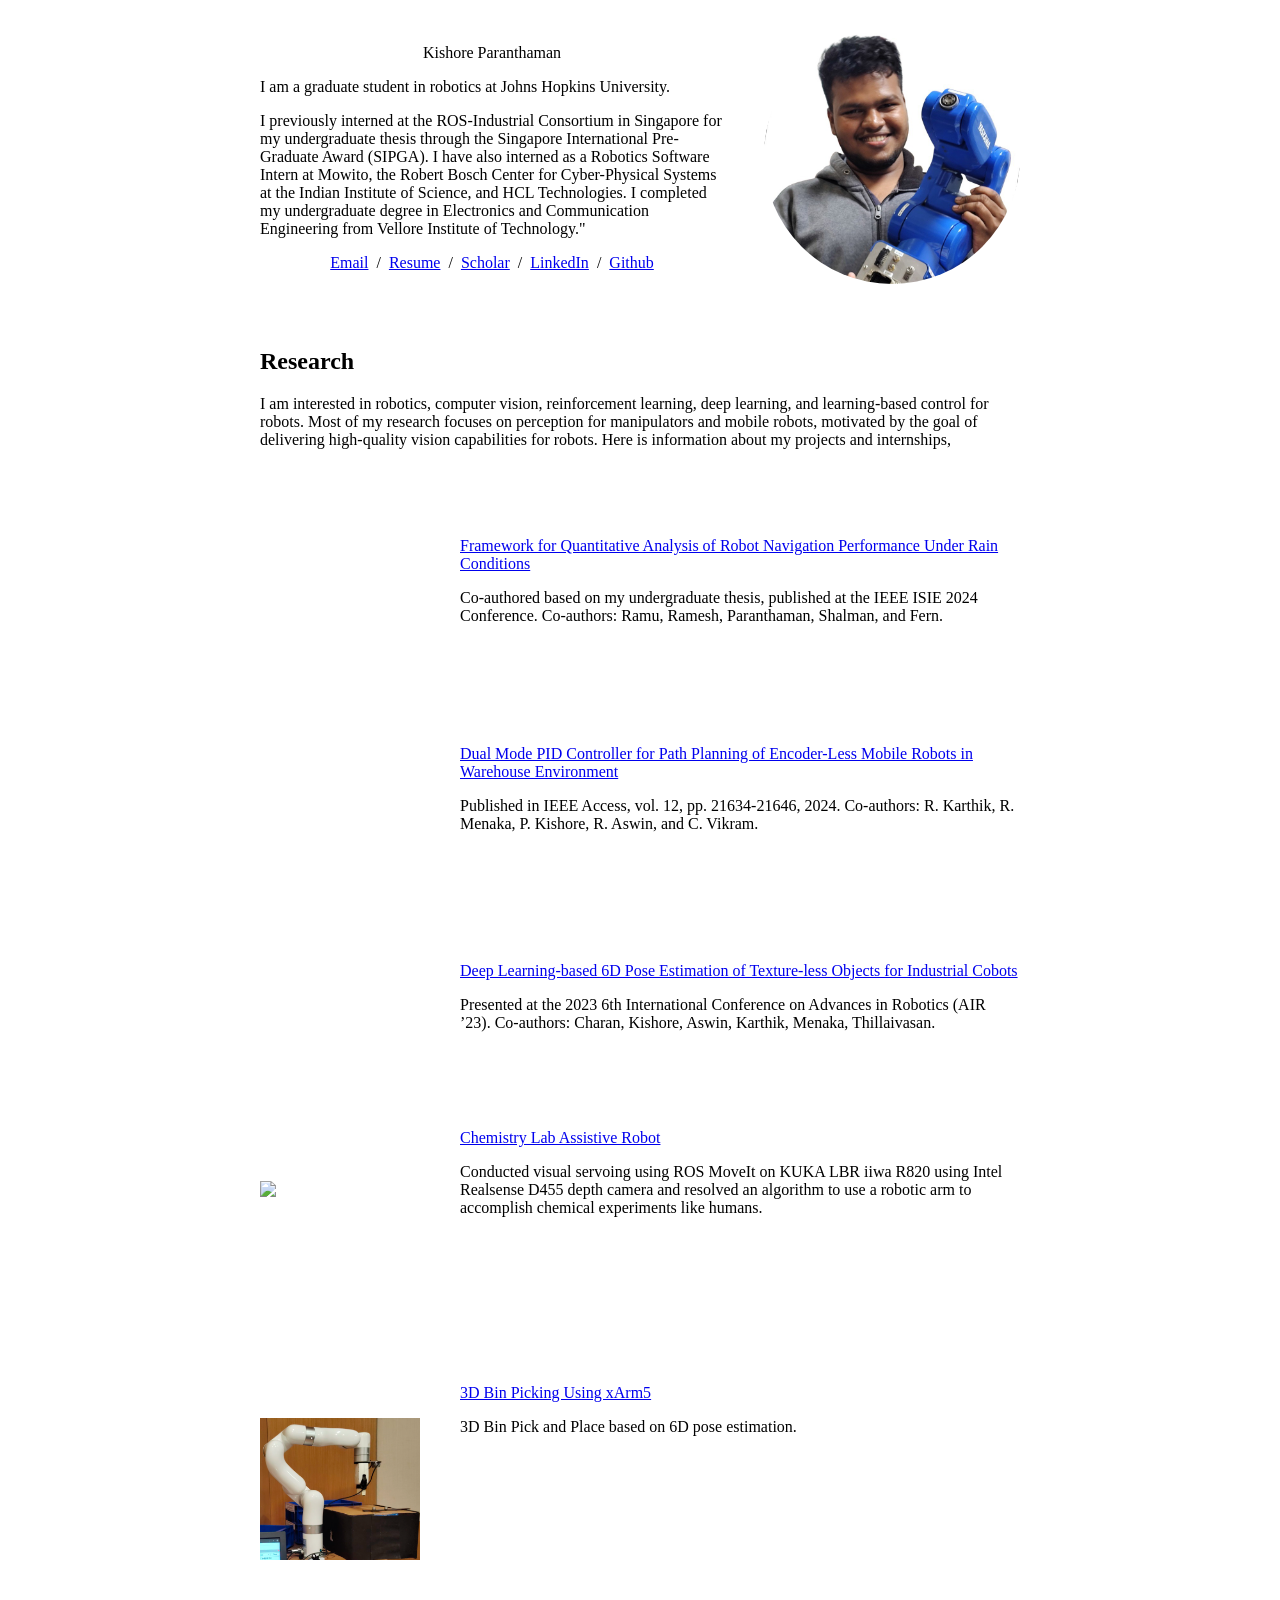
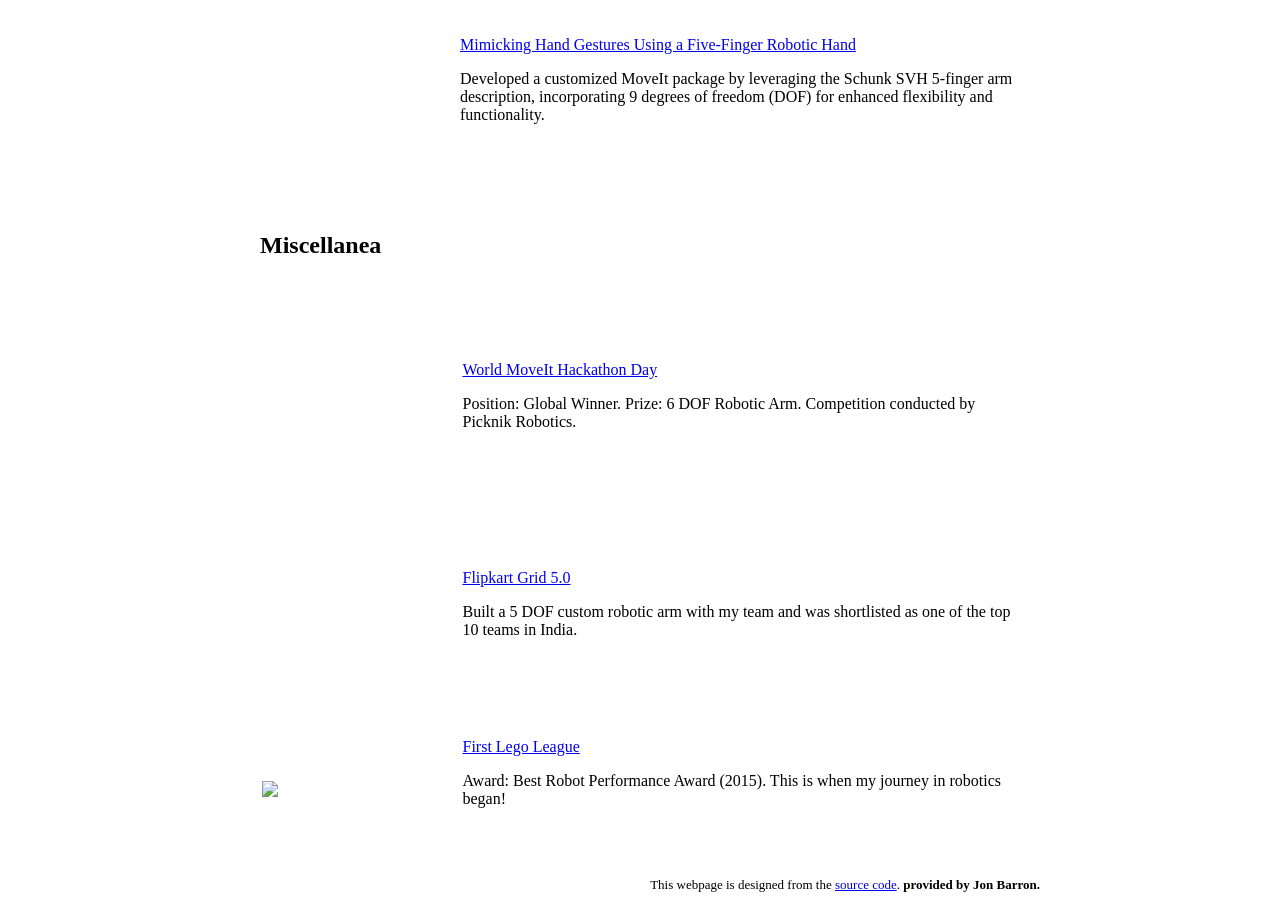
==== index.html @ 365a02b5 "Initial commit" ====
<!DOCTYPE HTML>
<html lang="en">
  <head>
    <meta http-equiv="Content-Type" content="text/html; charset=UTF-8">

    <title>Kishore Paranthaman</title>

    <meta name="author" content="Kishore Paranthaman">
    <meta name="viewport" content="width=device-width, initial-scale=1">
    <link rel="shortcut icon" href="data/wall-e-icons-logo.avif" type="image/x-icon">
    <link rel="stylesheet" type="text/css" href="stylesheet.css">
    
  </head>

  <body>
    <table style="width:100%;max-width:800px;border:0px;border-spacing:0px;border-collapse:separate;margin-right:auto;margin-left:auto;"><tbody>
      <tr style="padding:0px">
        <td style="padding:0px">
          <table style="width:100%;border:0px;border-spacing:0px;border-collapse:separate;margin-right:auto;margin-left:auto;"><tbody>
            <tr style="padding:0px">
              <td style="padding:2.5%;width:63%;vertical-align:middle">
                <p class="name" style="text-align: center;">
                  Kishore Paranthaman
                </p>
                <p>I am a graduate student in robotics at Johns Hopkins University.
</p>
<p>
  I previously interned at the ROS-Industrial Consortium in Singapore for my undergraduate thesis through the Singapore International Pre-Graduate Award (SIPGA). I have also interned as a Robotics Software Intern at Mowito, the Robert Bosch Center for Cyber-Physical Systems at the Indian Institute of Science, and HCL Technologies.

  I completed my undergraduate degree in Electronics and Communication Engineering from Vellore Institute of Technology."
                
                <p style="text-align:center">
                  <a href="mailto:kparant1@jh.edu">Email</a> &nbsp;/&nbsp;
                  <a href="data/Resume_S+N.pdf">Resume</a> &nbsp;/&nbsp;
                  <a href="https://scholar.google.com/citations?user=MBH4NccAAAAJ&hl=en">Scholar</a> &nbsp;/&nbsp;
                  <a href="https://www.linkedin.com/in/kishore-paranthaman-23b554b3/">LinkedIn</a> &nbsp;/&nbsp;
                  <a href="https://github.com/kishoreparanthaman">Github</a>
                </p>
              </td>
              <td style="padding:2.5%;width:40%;max-width:40%">
                <a href="data/kishore.jpeg"><img style="width:100%;max-width:100%;object-fit: cover; border-radius: 50%;" alt="profile photo" src="data/kishore.jpeg" class="hoverZoomLink"></a>
              </td>
            </tr>
          </tbody></table>
          <table style="width:100%;border:0px;border-spacing:0px;border-collapse:separate;margin-right:auto;margin-left:auto;"><tbody>
              <tr>
              <td style="padding:20px;width:100%;vertical-align:middle">
                <h2>Research</h2>
                <p>
                  I am interested in robotics, computer vision, reinforcement learning, deep learning, and learning-based control for robots. Most of my research focuses on perception for manipulators and mobile robots, motivated by the goal of delivering high-quality vision capabilities for robots. Here is information about my projects and internships,
                </p>
              </td>
            </tr>
          </tbody></table>
          <table style="width:100%;border:0px;border-spacing:0px;border-collapse:separate;margin-right:auto;margin-left:auto;"><tbody>

            

            <tr onmouseout="publication1_stop()" onmouseover="publication1_start()">
              <td style="padding:20px;width:25%;vertical-align:middle">
                <div class="one">
                  <div class="two" id="publication1_video">
                    <video width="100%" autoplay muted loop>
                      <source src="data/ROSI.mp4" type="video/mp4">
                      Your browser does not support the video tag.
                    </video>
                  </div>
                  <video width="100%" autoplay muted loop>
                    <source src="data/ROSI.mp4" type="video/mp4">
                    Your browser does not support the video tag.
                  </video>
                </div>
                <script type="text/javascript">
                  function publication1_start() { document.getElementById('publication1_video').style.opacity = "1"; }
                  function publication1_stop() { document.getElementById('publication1_video').style.opacity = "0"; }
                  publication1_stop()
                </script>
              </td>
              <td style="padding:20px;width:75%;vertical-align:middle">
                <a href="https://ieeexplore.ieee.org/document/10595805">
                  <span class="papertitle">Framework for Quantitative Analysis of Robot Navigation Performance Under Rain Conditions</span>
                </a>
                <p>Co-authored based on my undergraduate thesis, published at the IEEE ISIE 2024 Conference. Co-authors: Ramu, Ramesh, Paranthaman, Shalman, and Fern.</p>
              </td>
            </tr>
            


            <tr onmouseout="publication3_stop()" onmouseover="publication3_start()">
              <td style="padding:20px;width:25%;vertical-align:middle">
                <div class="one">
                  <div class="two" id="publication3_video">
                    <video width="100%" autoplay muted loop>
                      <source src="data/flip_3.0.mp4" type="video/mp4">
                      Your browser does not support the video tag.
                    </video>
                  </div>
                  <video width="100%" autoplay muted loop>
                    <source src="data/flip_3.0.mp4" type="video/mp4">
                    Your browser does not support the video tag.
                  </video>
                </div>
                <script type="text/javascript">
                  function publication3_start() { document.getElementById('publication3_video').style.opacity = "1"; }
                  function publication3_stop() { document.getElementById('publication3_video').style.opacity = "0"; }
                  publication3_stop()
                </script>
              </td>
              <td style="padding:20px;width:75%;vertical-align:middle">
                <a href="https://doi.org/10.1109/ACCESS.2024.3363898">
                  <span class="papertitle">Dual Mode PID Controller for Path Planning of Encoder-Less Mobile Robots in Warehouse Environment</span>
                </a>
                <p>Published in IEEE Access, vol. 12, pp. 21634-21646, 2024. Co-authors: R. Karthik, R. Menaka, P. Kishore, R. Aswin, and C. Vikram.</p>
              </td>
            </tr>


            <tr onmouseout="publication2_stop()" onmouseover="publication2_start()">
              <td style="padding:20px;width:25%;vertical-align:middle">
                <div class="one">
                  <div class="two" id="publication2_video">
                    <video width="100%" autoplay muted loop>
                      <source src="data/6d_POSE.mp4" type="video/mp4">
                      Your browser does not support the video tag.
                    </video>
                  </div>
                  <video width="100%" autoplay muted loop>
                    <source src="data/6d_POSE.mp4" type="video/mp4">
                    Your browser does not support the video tag.
                  </video>
                </div>
                <script type="text/javascript">
                  function publication2_start() { document.getElementById('publication2_video').style.opacity = "1"; }
                  function publication2_stop() { document.getElementById('publication2_video').style.opacity = "0"; }
                  publication2_stop()
                </script>
              </td>
              <td style="padding:20px;width:75%;vertical-align:middle">
                <a href="https://dl.acm.org/doi/10.1145/3610419.3610506">
                  <span class="papertitle">Deep Learning-based 6D Pose Estimation of Texture-less Objects for Industrial Cobots</span>
                </a>
                <p>Presented at the 2023 6th International Conference on Advances in Robotics (AIR ’23). Co-authors: Charan, Kishore, Aswin, Karthik, Menaka, Thillaivasan.</p>
              </td>
            </tr>
            
            
     
            
            

          
            
            <tr onmouseout="project2_stop()" onmouseover="project2_start()">
              <td style="padding:20px;width:25%;vertical-align:middle">
                <div class="one">
                  <div class="two" id='project2_image'>
                    <img src='images/iisc.png' width=100%>
                  </div>
                  <img src='images/iisc.png' width=100%>
                </div>
                <script type="text/javascript">
                  function project2_start() { document.getElementById('project2_image').style.opacity = "1"; }
                  function project2_stop() { document.getElementById('project2_image').style.opacity = "0"; }
                  project2_stop()
                </script>
              </td>
              <td style="padding:20px;width:75%;vertical-align:middle">
                <a href="https://drive.google.com/file/d/14F9vKpn5003j8k2ADMnK0UwLuQ1t_hcS/view?usp=drive_link">
                  <span class="papertitle">Chemistry Lab Assistive Robot</span>
                </a>
                <p>Conducted visual servoing using ROS MoveIt on KUKA LBR iiwa R820 using Intel Realsense D455 depth camera and resolved an algorithm to use a robotic arm to accomplish chemical experiments like humans.</p>
              </td>
            </tr>
            
            <tr onmouseout="project3_stop()" onmouseover="project3_start()">
              <td style="padding:20px;width:25%;vertical-align:middle">
                <div class="one">
                  <div class="two" id='project3_image'>
                    <img src='images/HCL.png' width=100%>
                  </div>
                  <img src='images/HCL.png' width=100%>
                </div>
                <script type="text/javascript">
                  function project3_start() { document.getElementById('project3_image').style.opacity = "1"; }
                  function project3_stop() { document.getElementById('project3_image').style.opacity = "0"; }
                  project3_stop()
                </script>
              </td>
              <td style="padding:20px;width:75%;vertical-align:middle">
                <a href="https://drive.google.com/file/d/1zbF0K_ZhqqOh3T88rSeD5nOcD4FQRhQ5/view?usp=share_link">
                  <span class="papertitle">3D Bin Picking Using xArm5</span>
                </a>
                <p>3D Bin Pick and Place based on 6D pose estimation.</p>
              </td>
            </tr>
            
 

            <tr onmouseout="project1_stop()" onmouseover="project1_start()">
              <td style="padding:20px;width:25%;vertical-align:middle">
                <div class="one">
                  <div class="two" id="project1_video">
                    <video width="100%" autoplay muted loop>
                      <source src="data/picknik.mp4" type="video/mp4">
                      Your browser does not support the video tag.
                    </video>
                  </div>
                  <video width="100%" autoplay muted loop>
                    <source src="data/picknik.mp4" type="video/mp4">
                    Your browser does not support the video tag.
                  </video>
                </div>
                <script type="text/javascript">
                  function project1_start() { document.getElementById('project1_video').style.opacity = "1"; }
                  function project1_stop() { document.getElementById('project1_video').style.opacity = "0"; }
                  project1_stop()
                </script>
              </td>
              <td style="padding:20px;width:75%;vertical-align:middle">
                <a href="https://github.com/Ack-Robotics/Acktask.git">
                  <span class="papertitle">Mimicking Hand Gestures Using a Five-Finger Robotic Hand</span>
                </a>
                <p>Developed a customized MoveIt package by leveraging the Schunk SVH 5-finger arm description, incorporating 9 degrees of freedom (DOF) for enhanced flexibility and functionality.</p>
              </td>
            </tr>
            
 

            <!-- Add remaining projects similarly with respective IDs for scripts and unique project descriptions -->
            
            
    
          
          <table width="100%" align="center" border="0" cellspacing="0" cellpadding="20"><tbody>
            <tr>
              <td>
                <h2>Miscellanea</h2>
              </td>
            </tr>
          </tbody></table>
          <table width="100%" align="center" border="0" cellpadding="20"><tbody>
            <tr onmouseout="competition1_stop()" onmouseover="competition1_start()">
              <td style="padding:20px;width:25%;vertical-align:middle">
                <div class="one">
                  <div class="two" id="competition1_video">
                    <video width="100%" autoplay muted loop>
                      <source src="data/moveit.mp4" type="video/mp4">
                      Your browser does not support the video tag.
                    </video>
                  </div>
                  <video width="100%" autoplay muted loop>
                    <source src="data/moveit.mp4" type="video/mp4">
                    Your browser does not support the video tag.
                  </video>
                </div>
                <script type="text/javascript">
                  function competition1_start() { document.getElementById('competition1_video').style.opacity = "1"; }
                  function competition1_stop() { document.getElementById('competition1_video').style.opacity = "0"; }
                  competition1_stop()
                </script>
              </td>
              
              <td style="padding:20px;width:75%;vertical-align:middle">
                <a href="https://picknik.ai/">

                  <span class="papertitle">World MoveIt Hackathon Day</span>
                </a>
                <p>Position: Global Winner. Prize: 6 DOF Robotic Arm. Competition conducted by Picknik Robotics.</p>
              </td>
            </tr>
            
            <tr onmouseout="competition2_stop()" onmouseover="competition2_start()">
              <td style="padding:20px;width:25%;vertical-align:middle">
                <div class="one">
                  <div class="two" id="competition2_video">
                    <video width="100%" autoplay muted loop>
                      <source src="data/flipgrid.mp4" type="video/mp4">
                      Your browser does not support the video tag.
                    </video>
                  </div>
                  <video width="100%" autoplay muted loop>
                    <source src="data/flipgrid.mp4" type="video/mp4">
                    Your browser does not support the video tag.
                  </video>
                </div>
                <script type="text/javascript">
                  function competition2_start() { document.getElementById('competition2_video').style.opacity = "1"; }
                  function competition2_stop() { document.getElementById('competition2_video').style.opacity = "0"; }
                  competition2_stop()
                </script>
              </td>
            
              <td style="padding:20px;width:75%;vertical-align:middle">
                <a href="https://www.youtube.com/watch?v=0Ya-NlrTz5w&list=PLdGtVbrL9gw55JsKQvFbu9ciyNkx1gFn2">
                  <span class="papertitle">Flipkart Grid 5.0</span>
                </a>
                <p>Built a 5 DOF custom robotic arm with my team and was shortlisted as one of the top 10 teams in India.</p>
              </td>
            </tr>
            
            <tr onmouseout="competition3_stop()" onmouseover="competition3_start()">
              <td style="padding:20px;width:25%;vertical-align:middle">
                <div class="one">
                  <div class="two" id='competition3_image'>
                    <img src='data/FLL_.JPG' width=100%>
                  </div>
                  <img src='data/FLL_.JPG' width=100%>
                </div>
                <script type="text/javascript">
                  function competition3_start() { document.getElementById('competition3_image').style.opacity = "1"; }
                  function competition3_stop() { document.getElementById('competition3_image').style.opacity = "0"; }
                  competition3_stop()
                </script>
              </td>
              <td style="padding:20px;width:75%;vertical-align:middle">
                <a href="certificate_link_here">
                  <span class="papertitle">First Lego League</span>
                </a>
                <p>Award: Best Robot Performance Award (2015). This is when my journey in robotics began!</p>
              </td>
            </tr>
            
            
          </tbody></table>
          <table style="width:100%;border:0px;border-spacing:0px;border-collapse:separate;margin-right:auto;margin-left:auto;"><tbody>
            <tr>
              <td style="padding:0px">
                <br>
                <p style="text-align:right;font-size:small;">
                  This webpage is designed from the <a href="https://github.com/jonbarron/jonbarron_website">source code</a>. <strong>provided by Jon Barron.</strong> 
                </p>
              </td>
            </tr>
          </tbody></table>
        </td>
      </tr>
    </table>
  </body>
</html>
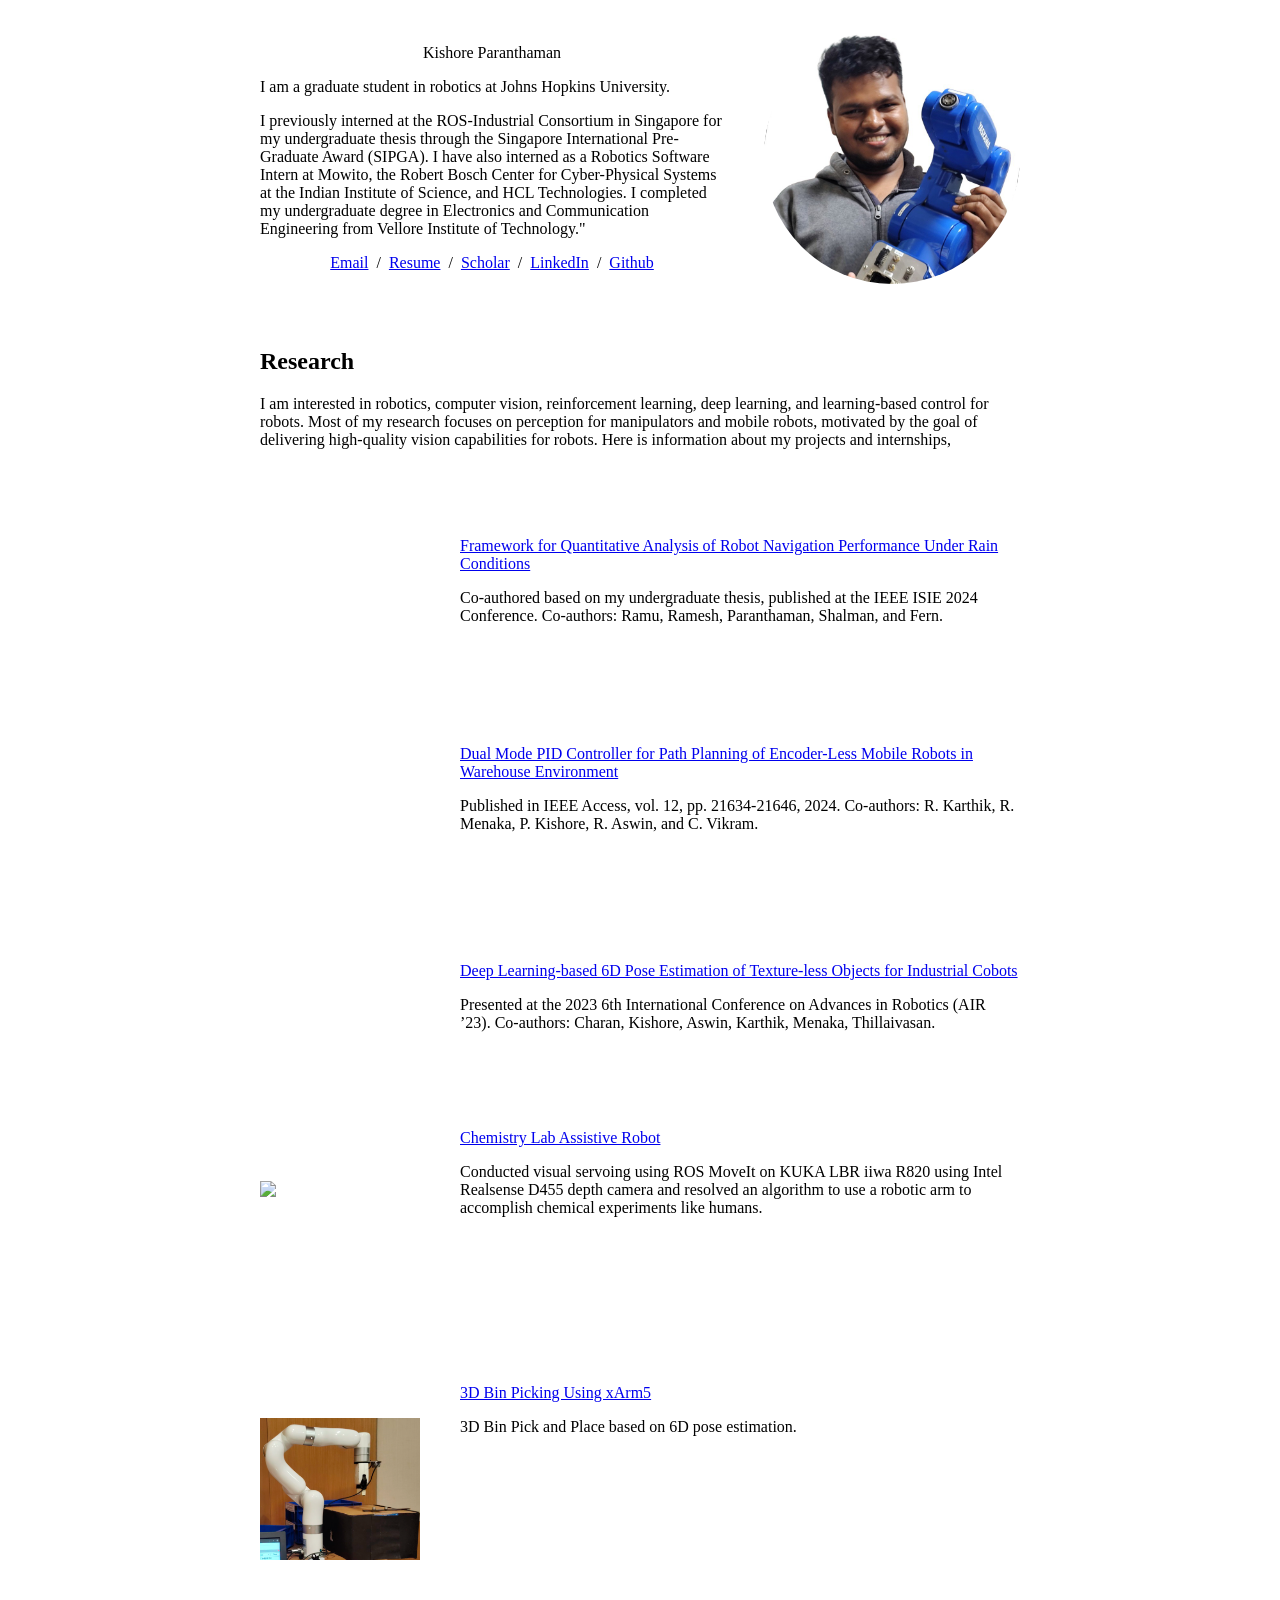
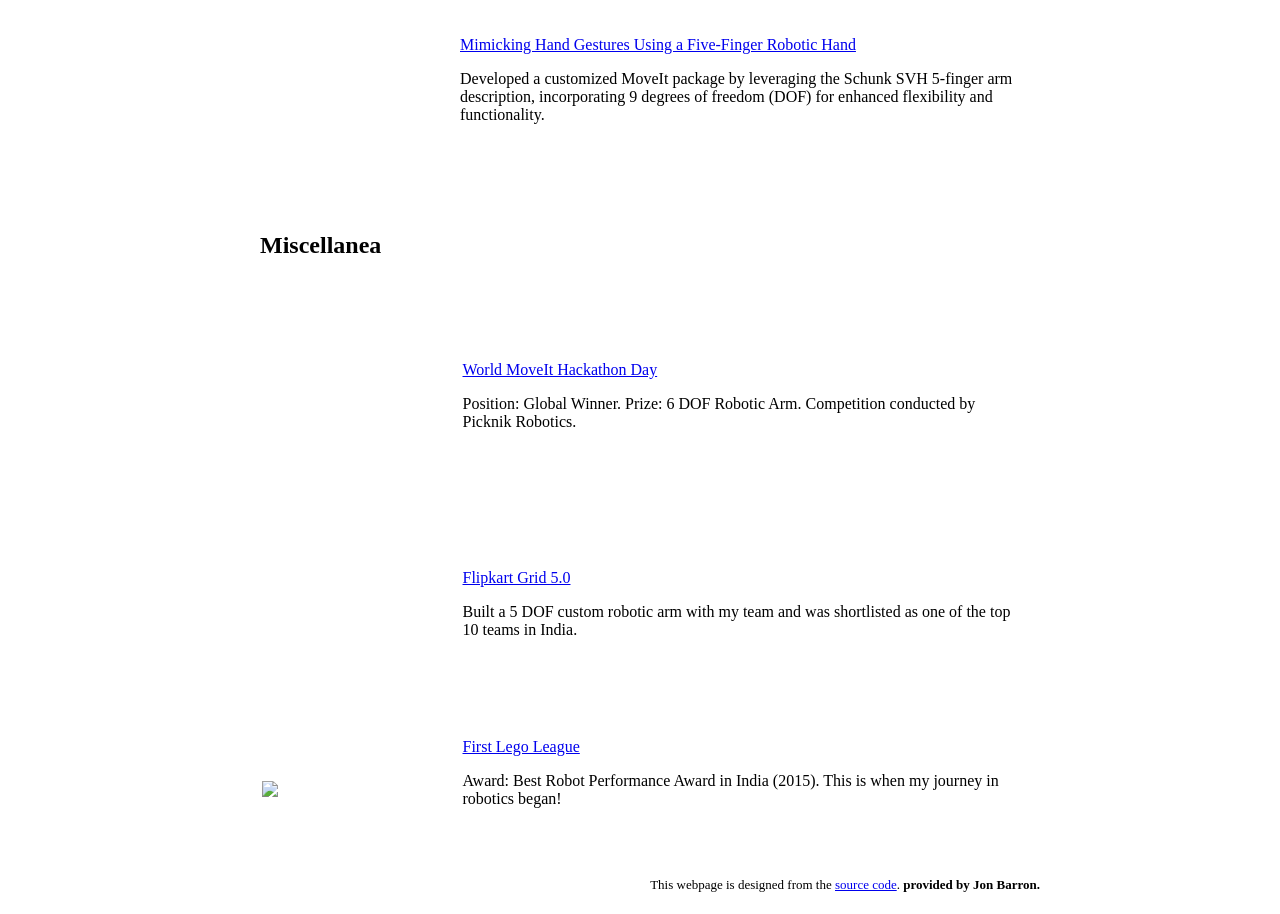
==== commit 68e9eec7: "Update index.html" ====
--- a/index.html
+++ b/index.html
@@ -316,7 +316,7 @@
                 <a href="certificate_link_here">
                   <span class="papertitle">First Lego League</span>
                 </a>
-                <p>Award: Best Robot Performance Award (2015). This is when my journey in robotics began!</p>
+                <p>Award: Best Robot Performance Award in India (2015). This is when my journey in robotics began!</p>
               </td>
             </tr>
             
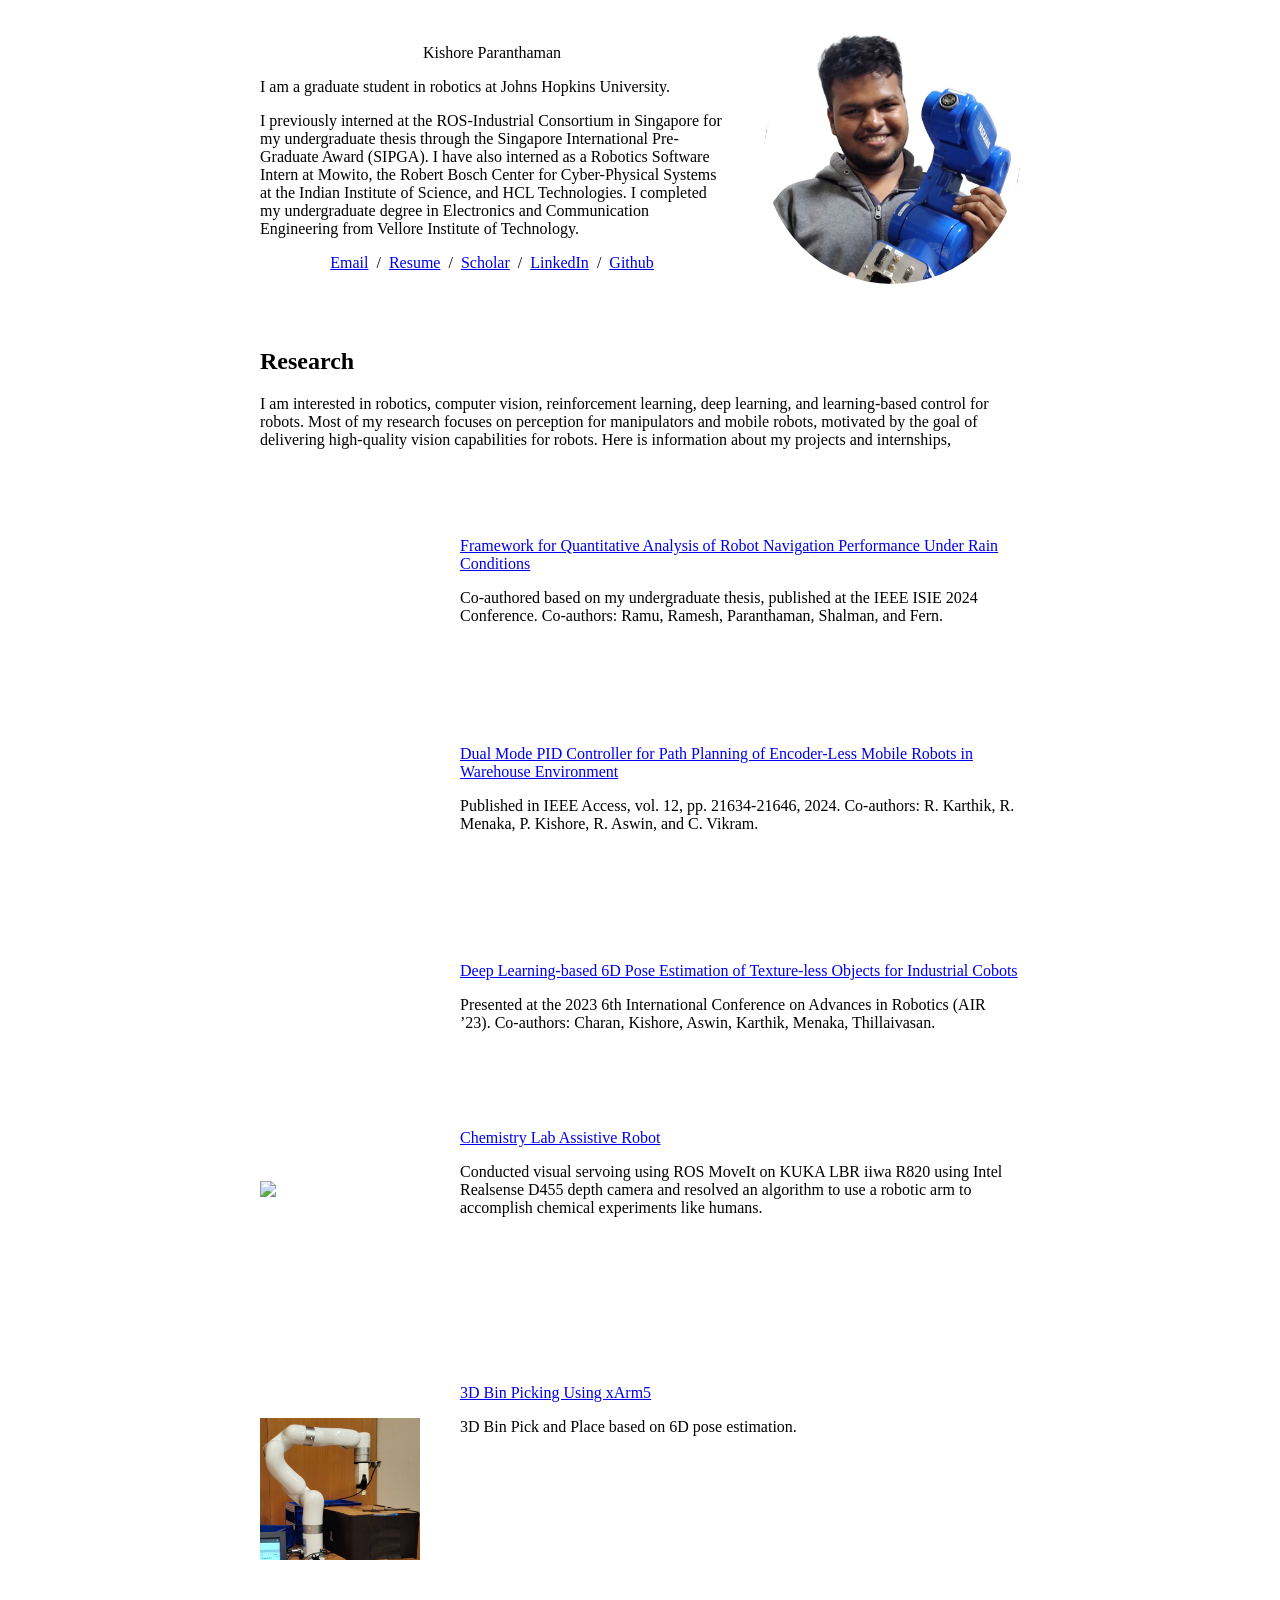
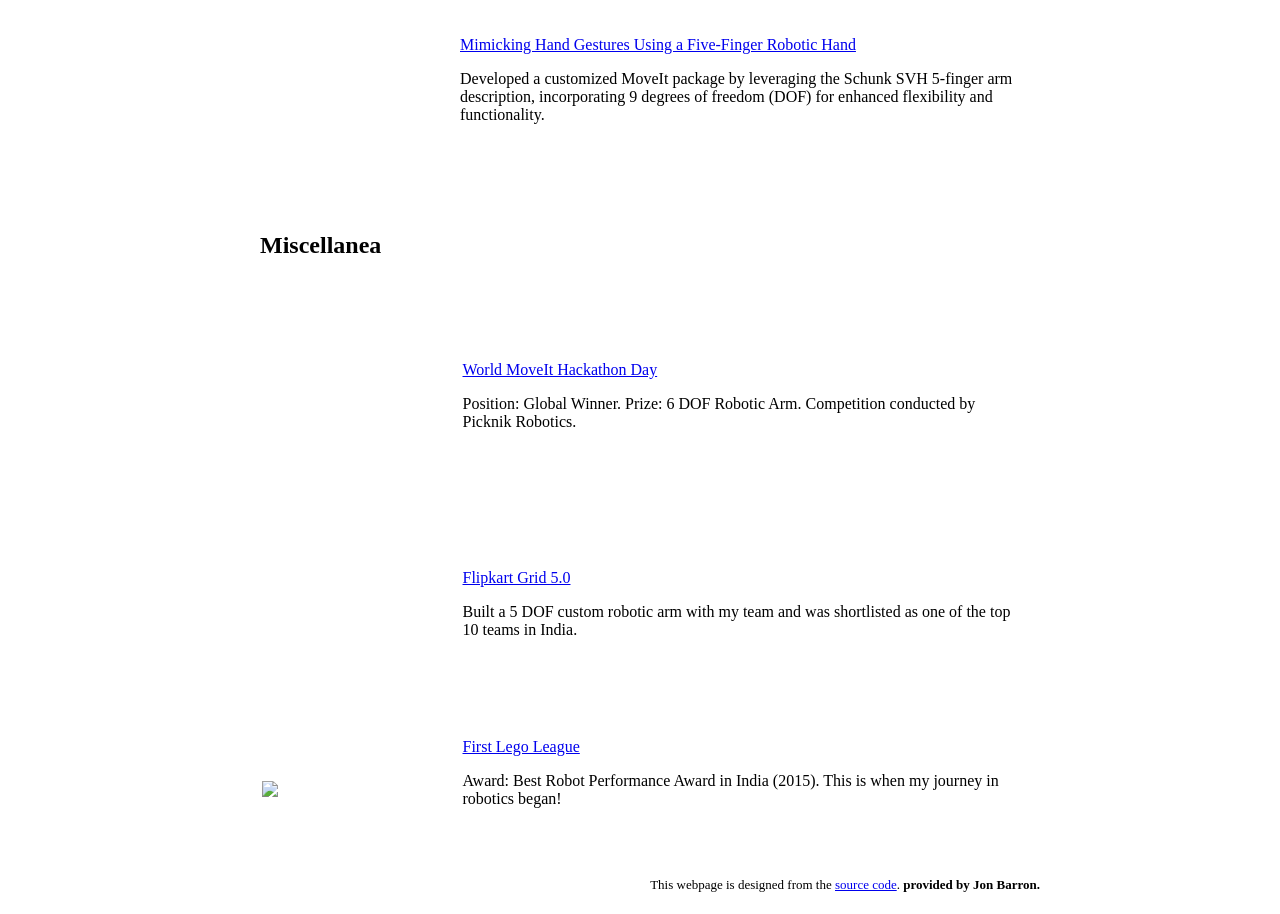
==== commit 5ab3a2f6: "Update index.html" ====
--- a/index.html
+++ b/index.html
@@ -27,7 +27,7 @@
 <p>
   I previously interned at the ROS-Industrial Consortium in Singapore for my undergraduate thesis through the Singapore International Pre-Graduate Award (SIPGA). I have also interned as a Robotics Software Intern at Mowito, the Robert Bosch Center for Cyber-Physical Systems at the Indian Institute of Science, and HCL Technologies.
 
-  I completed my undergraduate degree in Electronics and Communication Engineering from Vellore Institute of Technology."
+  I completed my undergraduate degree in Electronics and Communication Engineering from Vellore Institute of Technology.
                 
                 <p style="text-align:center">
                   <a href="mailto:kparant1@jh.edu">Email</a> &nbsp;/&nbsp;
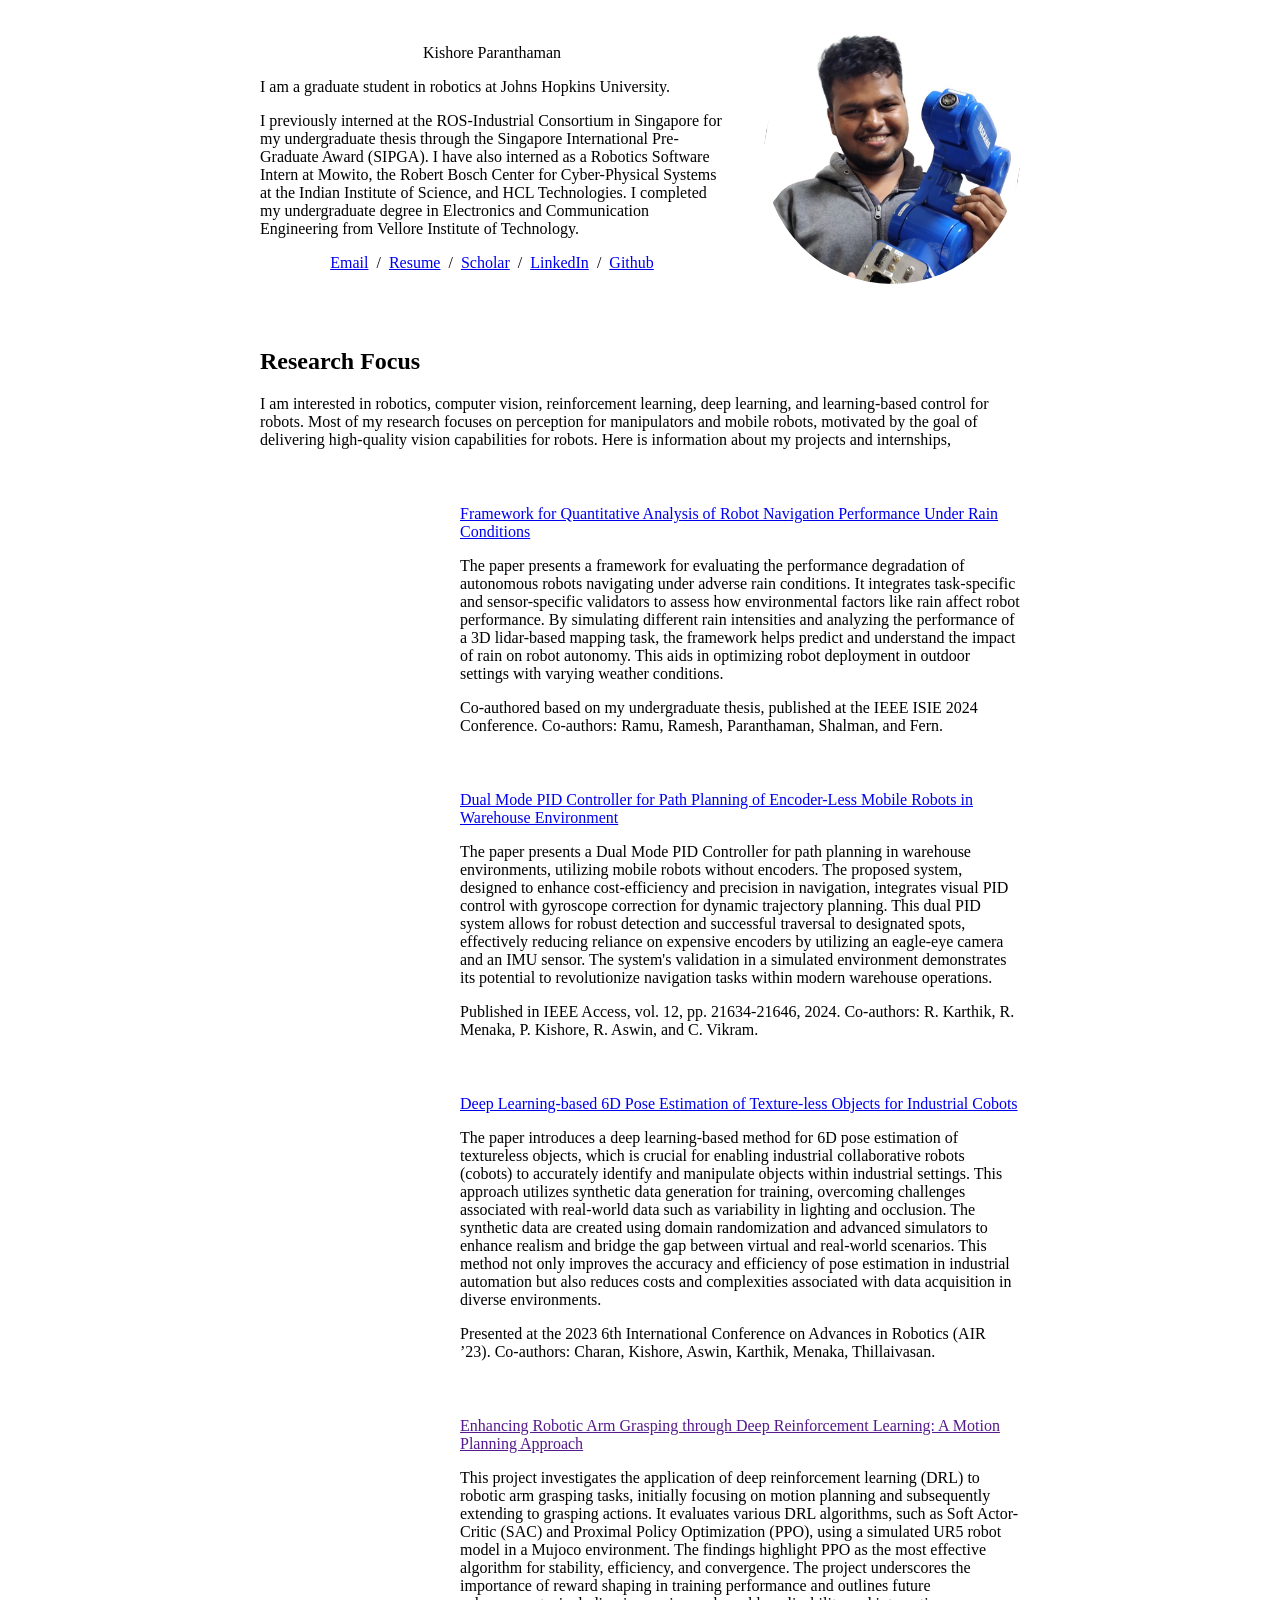
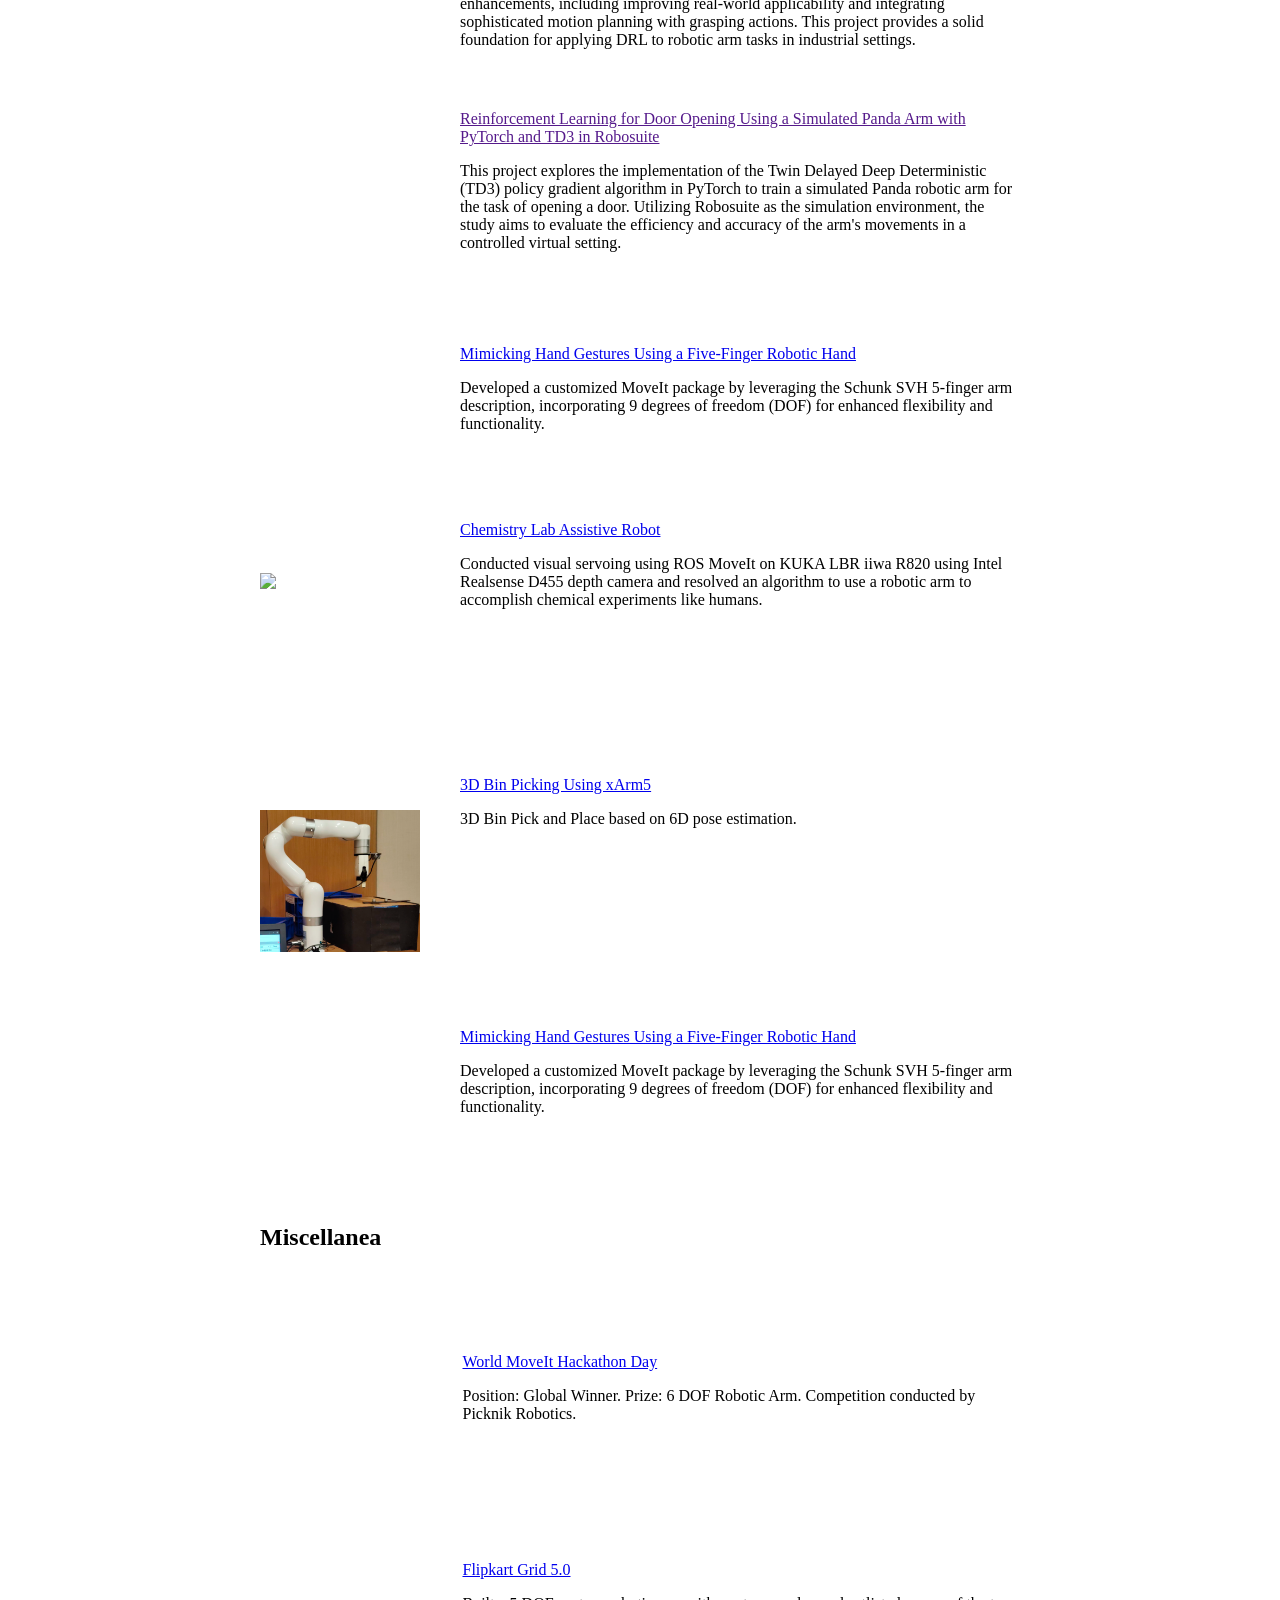
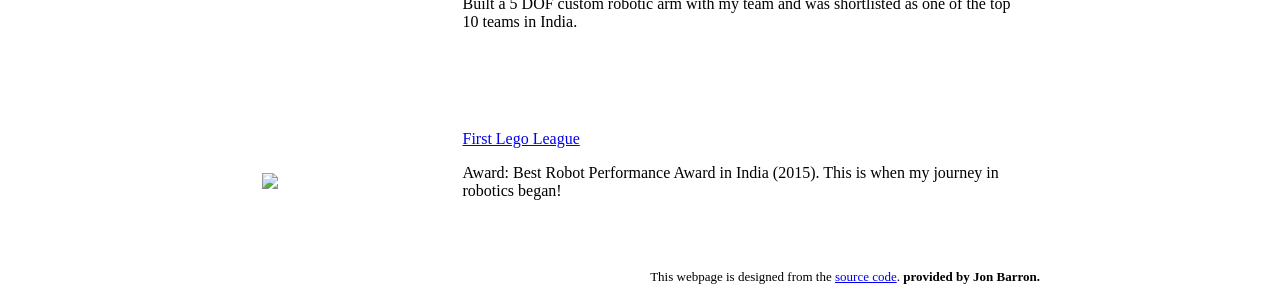
==== commit 6a894f03: "Updated index and added new video and resume files" ====
--- a/index.html
+++ b/index.html
@@ -31,7 +31,7 @@
                 
                 <p style="text-align:center">
                   <a href="mailto:kparant1@jh.edu">Email</a> &nbsp;/&nbsp;
-                  <a href="data/Resume_S+N.pdf">Resume</a> &nbsp;/&nbsp;
+                  <a href="data/kishore_resume_.pdf">Resume</a> &nbsp;/&nbsp;
                   <a href="https://scholar.google.com/citations?user=MBH4NccAAAAJ&hl=en">Scholar</a> &nbsp;/&nbsp;
                   <a href="https://www.linkedin.com/in/kishore-paranthaman-23b554b3/">LinkedIn</a> &nbsp;/&nbsp;
                   <a href="https://github.com/kishoreparanthaman">Github</a>
@@ -45,7 +45,7 @@
           <table style="width:100%;border:0px;border-spacing:0px;border-collapse:separate;margin-right:auto;margin-left:auto;"><tbody>
               <tr>
               <td style="padding:20px;width:100%;vertical-align:middle">
-                <h2>Research</h2>
+                <h2>Research Focus</h2>
                 <p>
                   I am interested in robotics, computer vision, reinforcement learning, deep learning, and learning-based control for robots. Most of my research focuses on perception for manipulators and mobile robots, motivated by the goal of delivering high-quality vision capabilities for robots. Here is information about my projects and internships,
                 </p>
@@ -54,7 +54,10 @@
           </tbody></table>
           <table style="width:100%;border:0px;border-spacing:0px;border-collapse:separate;margin-right:auto;margin-left:auto;"><tbody>
 
-            
+      
+
+
+
 
             <tr onmouseout="publication1_stop()" onmouseover="publication1_start()">
               <td style="padding:20px;width:25%;vertical-align:middle">
@@ -80,6 +83,7 @@
                 <a href="https://ieeexplore.ieee.org/document/10595805">
                   <span class="papertitle">Framework for Quantitative Analysis of Robot Navigation Performance Under Rain Conditions</span>
                 </a>
+                <p>The paper presents a framework for evaluating the performance degradation of autonomous robots navigating under adverse rain conditions. It integrates task-specific and sensor-specific validators to assess how environmental factors like rain affect robot performance. By simulating different rain intensities and analyzing the performance of a 3D lidar-based mapping task, the framework helps predict and understand the impact of rain on robot autonomy. This aids in optimizing robot deployment in outdoor settings with varying weather conditions.</p>
                 <p>Co-authored based on my undergraduate thesis, published at the IEEE ISIE 2024 Conference. Co-authors: Ramu, Ramesh, Paranthaman, Shalman, and Fern.</p>
               </td>
             </tr>
@@ -110,9 +114,12 @@
                 <a href="https://doi.org/10.1109/ACCESS.2024.3363898">
                   <span class="papertitle">Dual Mode PID Controller for Path Planning of Encoder-Less Mobile Robots in Warehouse Environment</span>
                 </a>
+                <p>The paper presents a Dual Mode PID Controller for path planning in warehouse environments, utilizing mobile robots without encoders. The proposed system, designed to enhance cost-efficiency and precision in navigation, integrates visual PID control with gyroscope correction for dynamic trajectory planning. This dual PID system allows for robust detection and successful traversal to designated spots, effectively reducing reliance on expensive encoders by utilizing an eagle-eye camera and an IMU sensor. The system's validation in a simulated environment demonstrates its potential to revolutionize navigation tasks within modern warehouse operations.</p>
                 <p>Published in IEEE Access, vol. 12, pp. 21634-21646, 2024. Co-authors: R. Karthik, R. Menaka, P. Kishore, R. Aswin, and C. Vikram.</p>
               </td>
             </tr>
+
+
 
 
             <tr onmouseout="publication2_stop()" onmouseover="publication2_start()">
@@ -139,10 +146,99 @@
                 <a href="https://dl.acm.org/doi/10.1145/3610419.3610506">
                   <span class="papertitle">Deep Learning-based 6D Pose Estimation of Texture-less Objects for Industrial Cobots</span>
                 </a>
+                <p>The paper introduces a deep learning-based method for 6D pose estimation of textureless objects, which is crucial for enabling industrial collaborative robots (cobots) to accurately identify and manipulate objects within industrial settings. This approach utilizes synthetic data generation for training, overcoming challenges associated with real-world data such as variability in lighting and occlusion. The synthetic data are created using domain randomization and advanced simulators to enhance realism and bridge the gap between virtual and real-world scenarios. This method not only improves the accuracy and efficiency of pose estimation in industrial automation but also reduces costs and complexities associated with data acquisition in diverse environments.</p>
                 <p>Presented at the 2023 6th International Conference on Advances in Robotics (AIR ’23). Co-authors: Charan, Kishore, Aswin, Karthik, Menaka, Thillaivasan.</p>
               </td>
             </tr>
-            
+
+            
+            <tr onmouseout="publication2_stop()" onmouseover="publication2_start()">
+              <td style="padding:20px;width:25%;vertical-align:middle">
+                <div class="one">
+                  <div class="two" id="publication2_video">
+                    <video width="100%" autoplay muted loop>
+                      <source src="data/UR5_grasp.mp4" type="video/mp4">
+                      Your browser does not support the video tag.
+                    </video>
+                  </div>
+                  <video width="100%" autoplay muted loop>
+                    <source src="data/UR5_grasp.mp4" type="video/mp4">
+                    Your browser does not support the video tag.
+                  </video>
+                </div>
+                <script type="text/javascript">
+                  function publication2_start() { document.getElementById('publication2_video').style.opacity = "1"; }
+                  function publication2_stop() { document.getElementById('publication2_video').style.opacity = "0"; }
+                  publication2_stop()
+                </script>
+              </td>
+              <td style="padding:20px;width:75%;vertical-align:middle">
+                <a href="">
+                  <span class="papertitle">Enhancing Robotic Arm Grasping through Deep Reinforcement Learning: A Motion Planning Approach </span>
+                </a>
+                <p>This project investigates the application of deep reinforcement learning (DRL) to robotic arm grasping tasks, initially focusing on motion planning and subsequently extending to grasping actions. It evaluates various DRL algorithms, such as Soft Actor-Critic (SAC) and Proximal Policy Optimization (PPO), using a simulated UR5 robot model in a Mujoco environment. The findings highlight PPO as the most effective algorithm for stability, efficiency, and convergence. The project underscores the importance of reward shaping in training performance and outlines future enhancements, including improving real-world applicability and integrating sophisticated motion planning with grasping actions. This project provides a solid foundation for applying DRL to robotic arm tasks in industrial settings. </p>
+              </td>
+            </tr>
+
+
+
+            <tr onmouseout="publication2_stop()" onmouseover="publication2_start()">
+              <td style="padding:20px;width:25%;vertical-align:middle">
+                <div class="one">
+                  <div class="two" id="publication2_video">
+                    <video width="100%" autoplay muted loop>
+                      <source src="data/Panda_door.mp4" type="video/mp4">
+                      Your browser does not support the video tag.
+                    </video>
+                  </div>
+                  <video width="100%" autoplay muted loop>
+                    <source src="data/Panda_door.mp4" type="video/mp4">
+                    Your browser does not support the video tag.
+                  </video>
+                </div>
+                <script type="text/javascript">
+                  function publication2_start() { document.getElementById('publication2_video').style.opacity = "1"; }
+                  function publication2_stop() { document.getElementById('publication2_video').style.opacity = "0"; }
+                  publication2_stop()
+                </script>
+              </td>
+              <td style="padding:20px;width:75%;vertical-align:middle">
+                <a href="">
+                  <span class="papertitle">Reinforcement Learning for Door Opening Using a Simulated Panda Arm with PyTorch and TD3 in Robosuite</span>
+                </a>
+                <p>This project explores the implementation of the Twin Delayed Deep Deterministic (TD3) policy gradient algorithm in PyTorch to train a simulated Panda robotic arm for the task of opening a door. Utilizing Robosuite as the simulation environment, the study aims to evaluate the efficiency and accuracy of the arm's movements in a controlled virtual setting.</p>
+              </td>
+            </tr>
+            
+            
+
+            <tr onmouseout="project4_stop()" onmouseover="project4_start()">
+              <td style="padding:20px;width:25%;vertical-align:middle">
+                <div class="one">
+                  <div class="two" id="project1_video">
+                    <video width="100%" autoplay muted loop>
+                      <source src="data/picknik.mp4" type="video/mp4">
+                      Your browser does not support the video tag.
+                    </video>
+                  </div>
+                  <video width="100%" autoplay muted loop>
+                    <source src="data/picknik.mp4" type="video/mp4">
+                    Your browser does not support the video tag.
+                  </video>
+                </div>
+                <script type="text/javascript">
+                  function project1_start() { document.getElementById('project1_video').style.opacity = "1"; }
+                  function project1_stop() { document.getElementById('project1_video').style.opacity = "0"; }
+                  project1_stop()
+                </script>
+              </td>
+              <td style="padding:20px;width:75%;vertical-align:middle">
+                <a href="https://github.com/Ack-Robotics/Acktask.git">
+                  <span class="papertitle">Mimicking Hand Gestures Using a Five-Finger Robotic Hand</span>
+                </a>
+                <p>Developed a customized MoveIt package by leveraging the Schunk SVH 5-finger arm description, incorporating 9 degrees of freedom (DOF) for enhanced flexibility and functionality.</p>
+              </td>
+            </tr>
             
      
             
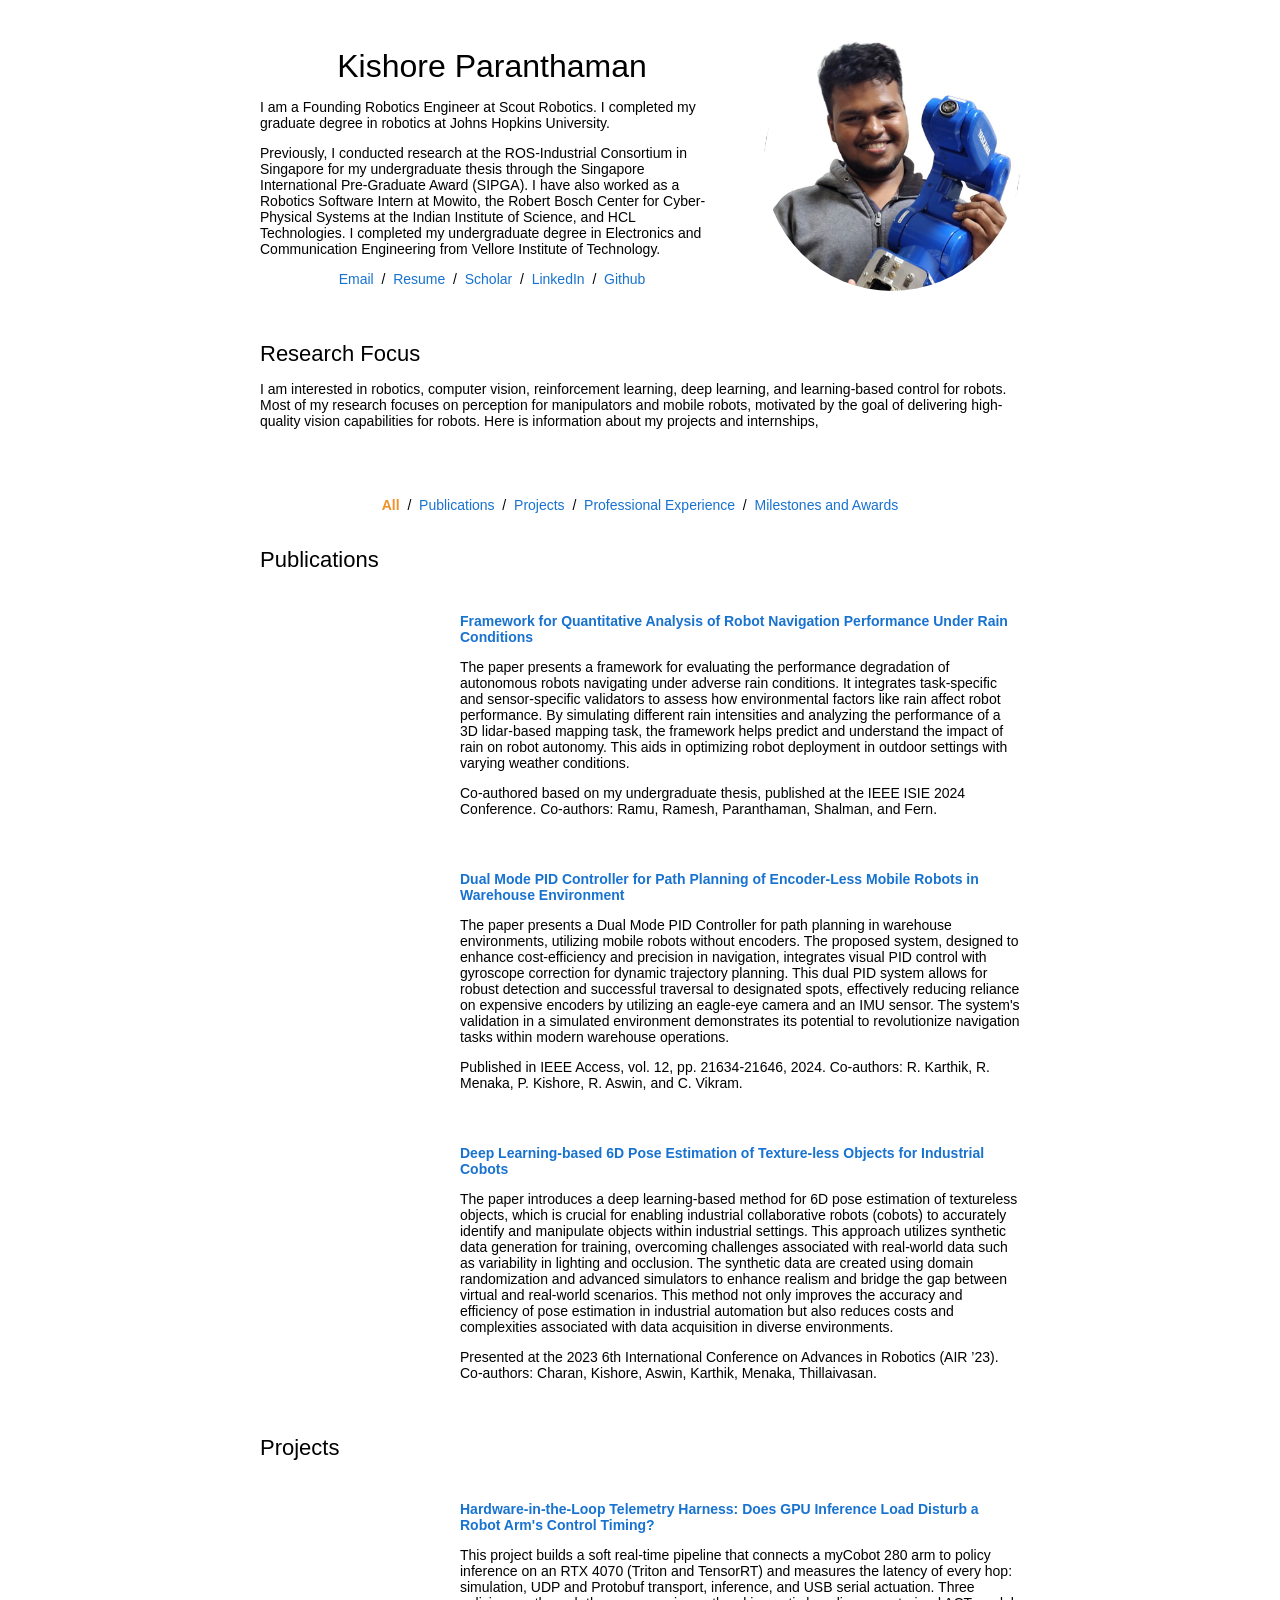
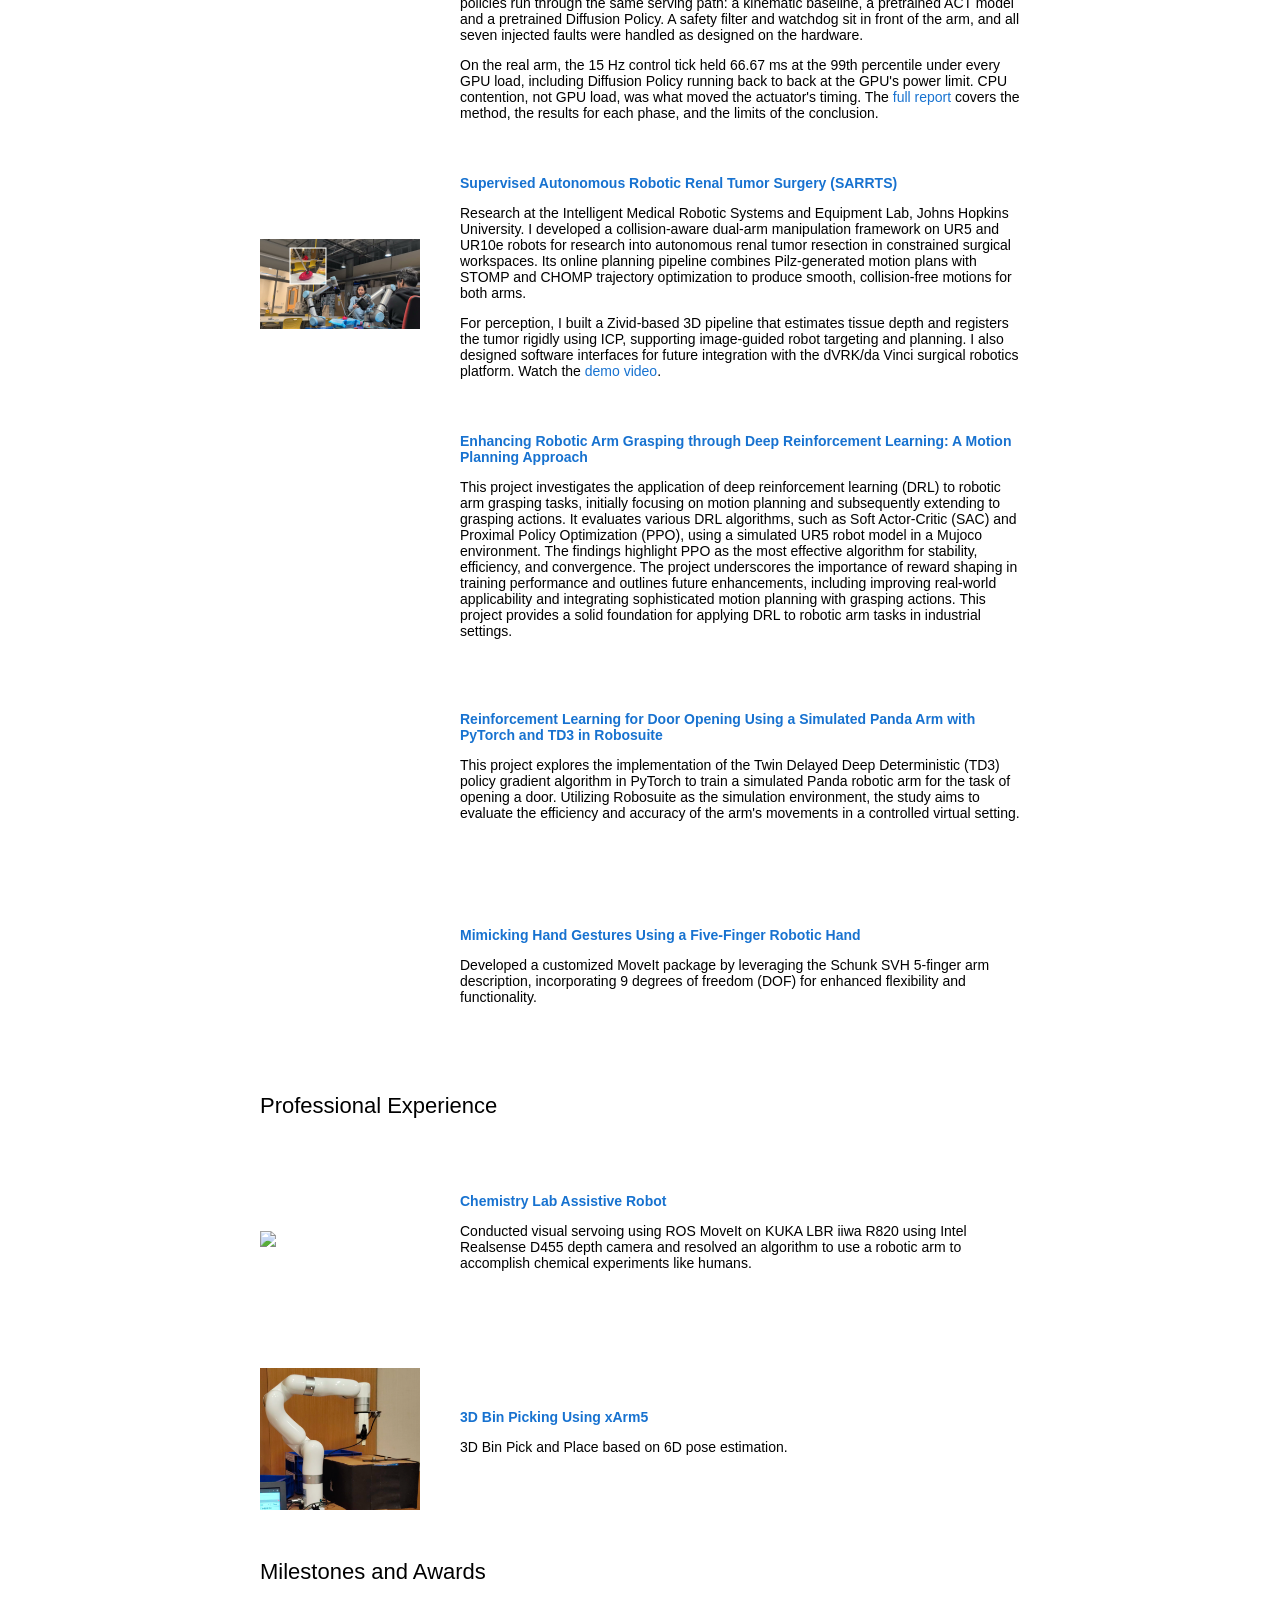
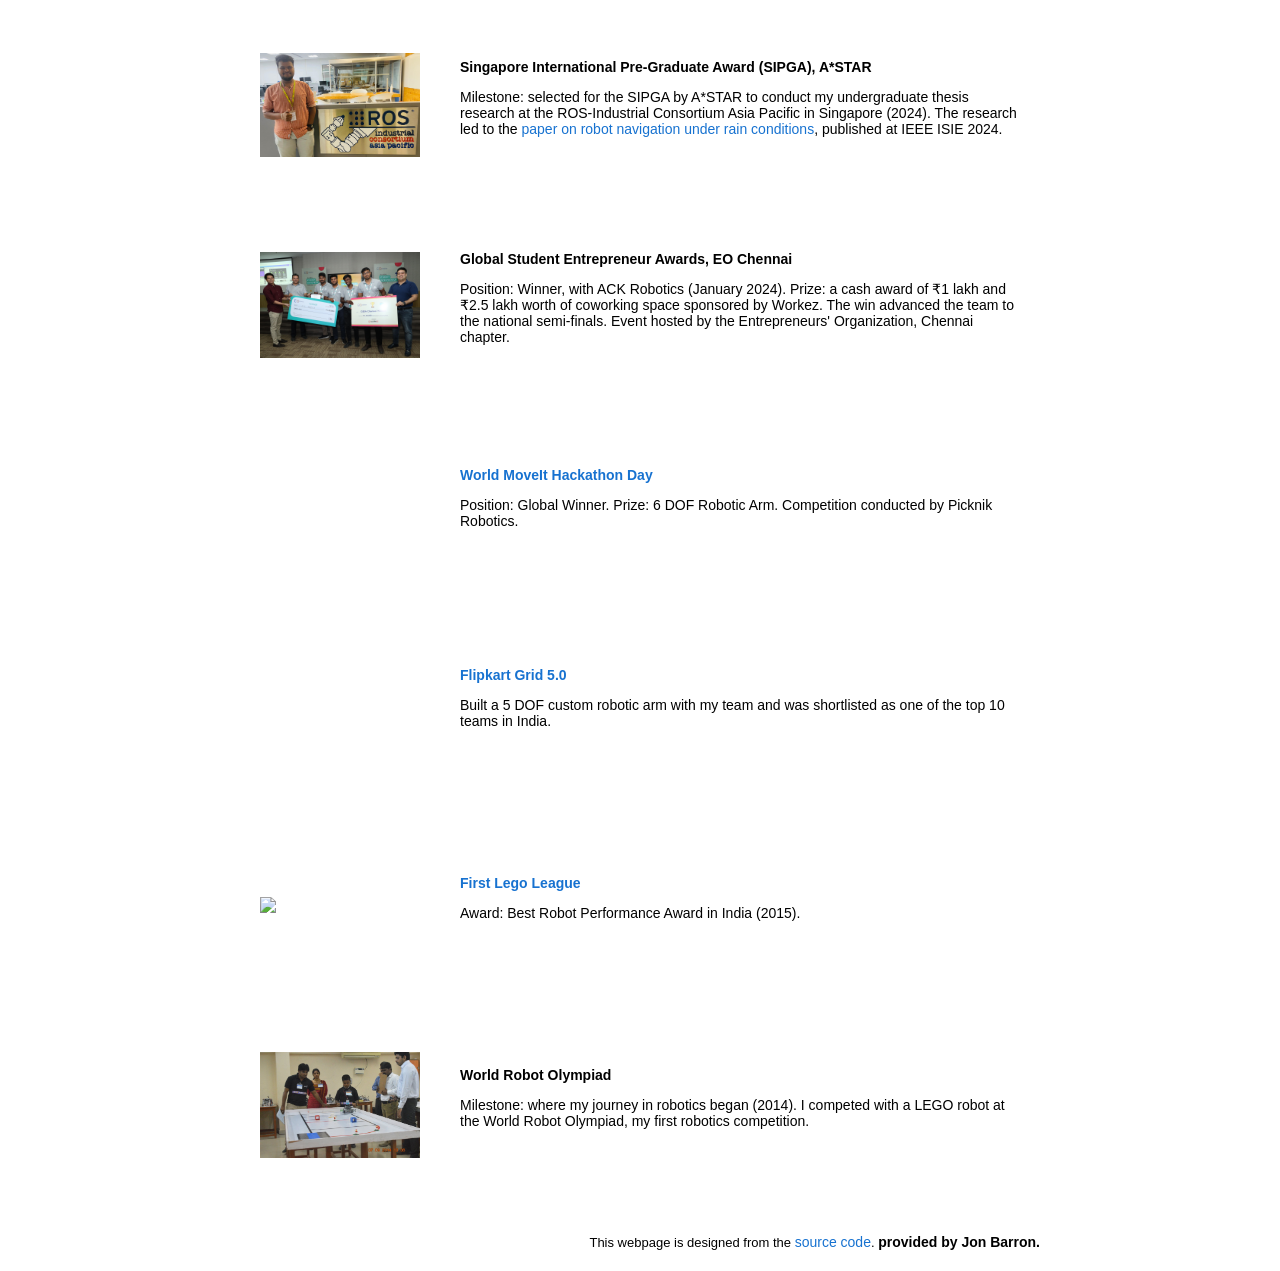
==== commit 3bdddf18: "Reorganize portfolio into categories and add new work - Group entries under Publications, Projects, " ====
--- a/index.html
+++ b/index.html
@@ -22,13 +22,12 @@
                 <p class="name" style="text-align: center;">
                   Kishore Paranthaman
                 </p>
-                <p>I am a graduate student in robotics at Johns Hopkins University.
-</p>
-<p>
-  I previously interned at the ROS-Industrial Consortium in Singapore for my undergraduate thesis through the Singapore International Pre-Graduate Award (SIPGA). I have also interned as a Robotics Software Intern at Mowito, the Robert Bosch Center for Cyber-Physical Systems at the Indian Institute of Science, and HCL Technologies.
-
-  I completed my undergraduate degree in Electronics and Communication Engineering from Vellore Institute of Technology.
-                
+                <p>
+                  I am a Founding Robotics Engineer at Scout Robotics. I completed my graduate degree in robotics at Johns Hopkins University.
+                </p>
+                <p>
+                  Previously, I conducted research at the ROS-Industrial Consortium in Singapore for my undergraduate thesis through the Singapore International Pre-Graduate Award (SIPGA). I have also worked as a Robotics Software Intern at Mowito, the Robert Bosch Center for Cyber-Physical Systems at the Indian Institute of Science, and HCL Technologies. I completed my undergraduate degree in Electronics and Communication Engineering from Vellore Institute of Technology.
+                </p>
                 <p style="text-align:center">
                   <a href="mailto:kparant1@jh.edu">Email</a> &nbsp;/&nbsp;
                   <a href="data/kishore_resume_.pdf">Resume</a> &nbsp;/&nbsp;
@@ -53,30 +52,47 @@
             </tr>
           </tbody></table>
           <table style="width:100%;border:0px;border-spacing:0px;border-collapse:separate;margin-right:auto;margin-left:auto;"><tbody>
-
-      
-
-
-
-
-            <tr onmouseout="publication1_stop()" onmouseover="publication1_start()">
-              <td style="padding:20px;width:25%;vertical-align:middle">
-                <div class="one">
-                  <div class="two" id="publication1_video">
-                    <video width="100%" autoplay muted loop>
-                      <source src="data/ROSI.mp4" type="video/mp4">
-                      Your browser does not support the video tag.
-                    </video>
-                  </div>
-                  <video width="100%" autoplay muted loop>
-                    <source src="data/ROSI.mp4" type="video/mp4">
-                    Your browser does not support the video tag.
-                  </video>
-                </div>
-                <script type="text/javascript">
-                  function publication1_start() { document.getElementById('publication1_video').style.opacity = "1"; }
-                  function publication1_stop() { document.getElementById('publication1_video').style.opacity = "0"; }
-                  publication1_stop()
+            <tr>
+              <td style="padding:20px 20px 0px 20px;width:100%;vertical-align:middle">
+              <p id="filters" style="text-align:center">
+                <a href="#all" class="filter" data-filter="all">All</a> &nbsp;/&nbsp;
+                <a href="#publications" class="filter" data-filter="publications">Publications</a> &nbsp;/&nbsp;
+                <a href="#projects" class="filter" data-filter="projects">Projects</a> &nbsp;/&nbsp;
+                <a href="#experience" class="filter" data-filter="experience">Professional Experience</a> &nbsp;/&nbsp;
+                <a href="#milestones" class="filter" data-filter="milestones">Milestones and Awards</a>
+              </p>
+              </td>
+            </tr>
+          </tbody></table>
+
+          <div class="category" id="publications" data-category="publications">
+          <table style="width:100%;border:0px;border-spacing:0px;border-collapse:separate;margin-right:auto;margin-left:auto;"><tbody>
+            <tr>
+              <td style="padding:20px;width:100%;vertical-align:middle">
+                <h2>Publications</h2>
+              </td>
+            </tr>
+          </tbody></table>
+          <table style="width:100%;border:0px;border-spacing:0px;border-collapse:separate;margin-right:auto;margin-left:auto;"><tbody>
+
+            <tr onmouseout="paper_rain_stop()" onmouseover="paper_rain_start()">
+              <td style="padding:20px;width:25%;vertical-align:middle">
+                <div class="one">
+                  <div class="two" id="paper_rain_media">
+                    <video width="100%" autoplay muted loop>
+                      <source src="data/rain_navigation.mp4" type="video/mp4">
+                      Your browser does not support the video tag.
+                    </video>
+                  </div>
+                  <video width="100%" autoplay muted loop>
+                    <source src="data/rain_navigation.mp4" type="video/mp4">
+                    Your browser does not support the video tag.
+                  </video>
+                </div>
+                <script type="text/javascript">
+                  function paper_rain_start() { document.getElementById('paper_rain_media').style.opacity = "1"; }
+                  function paper_rain_stop() { document.getElementById('paper_rain_media').style.opacity = "0"; }
+                  paper_rain_stop()
                 </script>
               </td>
               <td style="padding:20px;width:75%;vertical-align:middle">
@@ -87,13 +103,11 @@
                 <p>Co-authored based on my undergraduate thesis, published at the IEEE ISIE 2024 Conference. Co-authors: Ramu, Ramesh, Paranthaman, Shalman, and Fern.</p>
               </td>
             </tr>
-            
-
-
-            <tr onmouseout="publication3_stop()" onmouseover="publication3_start()">
-              <td style="padding:20px;width:25%;vertical-align:middle">
-                <div class="one">
-                  <div class="two" id="publication3_video">
+
+            <tr onmouseout="paper_pid_stop()" onmouseover="paper_pid_start()">
+              <td style="padding:20px;width:25%;vertical-align:middle">
+                <div class="one">
+                  <div class="two" id="paper_pid_media">
                     <video width="100%" autoplay muted loop>
                       <source src="data/flip_3.0.mp4" type="video/mp4">
                       Your browser does not support the video tag.
@@ -105,9 +119,9 @@
                   </video>
                 </div>
                 <script type="text/javascript">
-                  function publication3_start() { document.getElementById('publication3_video').style.opacity = "1"; }
-                  function publication3_stop() { document.getElementById('publication3_video').style.opacity = "0"; }
-                  publication3_stop()
+                  function paper_pid_start() { document.getElementById('paper_pid_media').style.opacity = "1"; }
+                  function paper_pid_stop() { document.getElementById('paper_pid_media').style.opacity = "0"; }
+                  paper_pid_stop()
                 </script>
               </td>
               <td style="padding:20px;width:75%;vertical-align:middle">
@@ -119,13 +133,10 @@
               </td>
             </tr>
 
-
-
-
-            <tr onmouseout="publication2_stop()" onmouseover="publication2_start()">
-              <td style="padding:20px;width:25%;vertical-align:middle">
-                <div class="one">
-                  <div class="two" id="publication2_video">
+            <tr onmouseout="paper_pose_stop()" onmouseover="paper_pose_start()">
+              <td style="padding:20px;width:25%;vertical-align:middle">
+                <div class="one">
+                  <div class="two" id="paper_pose_media">
                     <video width="100%" autoplay muted loop>
                       <source src="data/6d_POSE.mp4" type="video/mp4">
                       Your browser does not support the video tag.
@@ -137,9 +148,9 @@
                   </video>
                 </div>
                 <script type="text/javascript">
-                  function publication2_start() { document.getElementById('publication2_video').style.opacity = "1"; }
-                  function publication2_stop() { document.getElementById('publication2_video').style.opacity = "0"; }
-                  publication2_stop()
+                  function paper_pose_start() { document.getElementById('paper_pose_media').style.opacity = "1"; }
+                  function paper_pose_stop() { document.getElementById('paper_pose_media').style.opacity = "0"; }
+                  paper_pose_stop()
                 </script>
               </td>
               <td style="padding:20px;width:75%;vertical-align:middle">
@@ -151,11 +162,75 @@
               </td>
             </tr>
 
-            
-            <tr onmouseout="publication2_stop()" onmouseover="publication2_start()">
-              <td style="padding:20px;width:25%;vertical-align:middle">
-                <div class="one">
-                  <div class="two" id="publication2_video">
+          </tbody></table>
+          </div>
+
+          <div class="category" id="projects" data-category="projects">
+          <table style="width:100%;border:0px;border-spacing:0px;border-collapse:separate;margin-right:auto;margin-left:auto;"><tbody>
+            <tr>
+              <td style="padding:20px;width:100%;vertical-align:middle">
+                <h2>Projects</h2>
+              </td>
+            </tr>
+          </tbody></table>
+          <table style="width:100%;border:0px;border-spacing:0px;border-collapse:separate;margin-right:auto;margin-left:auto;"><tbody>
+
+            <tr onmouseout="project_hil_stop()" onmouseover="project_hil_start()">
+              <td style="padding:20px;width:25%;vertical-align:middle">
+                <div class="one">
+                  <div class="two" id="project_hil_media">
+                    <video width="100%" autoplay muted loop>
+                      <source src="data/hil_arm_twin.mp4" type="video/mp4">
+                      Your browser does not support the video tag.
+                    </video>
+                  </div>
+                  <video width="100%" autoplay muted loop>
+                    <source src="data/hil_arm_twin.mp4" type="video/mp4">
+                    Your browser does not support the video tag.
+                  </video>
+                </div>
+                <script type="text/javascript">
+                  function project_hil_start() { document.getElementById('project_hil_media').style.opacity = "1"; }
+                  function project_hil_stop() { document.getElementById('project_hil_media').style.opacity = "0"; }
+                  project_hil_stop()
+                </script>
+              </td>
+              <td style="padding:20px;width:75%;vertical-align:middle">
+                <a href="hil-telemetry-harness/index.html">
+                  <span class="papertitle">Hardware-in-the-Loop Telemetry Harness: Does GPU Inference Load Disturb a Robot Arm's Control Timing?</span>
+                </a>
+                <p>This project builds a soft real-time pipeline that connects a myCobot 280 arm to policy inference on an RTX 4070 (Triton and TensorRT) and measures the latency of every hop: simulation, UDP and Protobuf transport, inference, and USB serial actuation. Three policies run through the same serving path: a kinematic baseline, a pretrained ACT model and a pretrained Diffusion Policy. A safety filter and watchdog sit in front of the arm, and all seven injected faults were handled as designed on the hardware.</p>
+                <p>On the real arm, the 15 Hz control tick held 66.67 ms at the 99th percentile under every GPU load, including Diffusion Policy running back to back at the GPU's power limit. CPU contention, not GPU load, was what moved the actuator's timing. The <a href="hil-telemetry-harness/index.html">full report</a> covers the method, the results for each phase, and the limits of the conclusion.</p>
+              </td>
+            </tr>
+
+            <tr onmouseout="project_sarrts_stop()" onmouseover="project_sarrts_start()">
+              <td style="padding:20px;width:25%;vertical-align:middle">
+                <div class="one">
+                  <div class="two" id="project_sarrts_media">
+                    <a href="https://www.youtube.com/watch?v=w7hJDYmUDqA"><img src='images/sarrts.jpg' width=100% alt="Two UR robot arms working over a kidney phantom in the lab, with an inset close-up of the instrument on the phantom"></a>
+                  </div>
+                  <img src='images/sarrts.jpg' width=100% alt="">
+                </div>
+                <script type="text/javascript">
+                  function project_sarrts_start() { document.getElementById('project_sarrts_media').style.opacity = "1"; }
+                  function project_sarrts_stop() { document.getElementById('project_sarrts_media').style.opacity = "0"; }
+                  project_sarrts_stop()
+                </script>
+              </td>
+              <td style="padding:20px;width:75%;vertical-align:middle">
+                <a href="https://www.youtube.com/watch?v=w7hJDYmUDqA">
+                  <span class="papertitle">Supervised Autonomous Robotic Renal Tumor Surgery (SARRTS)</span>
+                </a>
+                <p>Research at the Intelligent Medical Robotic Systems and Equipment Lab, Johns Hopkins University. I developed a collision-aware dual-arm manipulation framework on UR5 and UR10e robots for research into autonomous renal tumor resection in constrained surgical workspaces. Its online planning pipeline combines Pilz-generated motion plans with STOMP and CHOMP trajectory optimization to produce smooth, collision-free motions for both arms.</p>
+                <p>For perception, I built a Zivid-based 3D pipeline that estimates tissue depth and registers the tumor rigidly using ICP, supporting image-guided robot targeting and planning. I also designed software interfaces for future integration with the dVRK/da Vinci surgical robotics platform. Watch the <a href="https://www.youtube.com/watch?v=w7hJDYmUDqA">demo video</a>.</p>
+              </td>
+            </tr>
+
+            <tr onmouseout="project_ur5_stop()" onmouseover="project_ur5_start()">
+              <td style="padding:20px;width:25%;vertical-align:middle">
+                <div class="one">
+                  <div class="two" id="project_ur5_media">
                     <video width="100%" autoplay muted loop>
                       <source src="data/UR5_grasp.mp4" type="video/mp4">
                       Your browser does not support the video tag.
@@ -167,9 +242,9 @@
                   </video>
                 </div>
                 <script type="text/javascript">
-                  function publication2_start() { document.getElementById('publication2_video').style.opacity = "1"; }
-                  function publication2_stop() { document.getElementById('publication2_video').style.opacity = "0"; }
-                  publication2_stop()
+                  function project_ur5_start() { document.getElementById('project_ur5_media').style.opacity = "1"; }
+                  function project_ur5_stop() { document.getElementById('project_ur5_media').style.opacity = "0"; }
+                  project_ur5_stop()
                 </script>
               </td>
               <td style="padding:20px;width:75%;vertical-align:middle">
@@ -180,12 +255,10 @@
               </td>
             </tr>
 
-
-
-            <tr onmouseout="publication2_stop()" onmouseover="publication2_start()">
-              <td style="padding:20px;width:25%;vertical-align:middle">
-                <div class="one">
-                  <div class="two" id="publication2_video">
+            <tr onmouseout="project_panda_stop()" onmouseover="project_panda_start()">
+              <td style="padding:20px;width:25%;vertical-align:middle">
+                <div class="one">
+                  <div class="two" id="project_panda_media">
                     <video width="100%" autoplay muted loop>
                       <source src="data/Panda_door.mp4" type="video/mp4">
                       Your browser does not support the video tag.
@@ -197,9 +270,9 @@
                   </video>
                 </div>
                 <script type="text/javascript">
-                  function publication2_start() { document.getElementById('publication2_video').style.opacity = "1"; }
-                  function publication2_stop() { document.getElementById('publication2_video').style.opacity = "0"; }
-                  publication2_stop()
+                  function project_panda_start() { document.getElementById('project_panda_media').style.opacity = "1"; }
+                  function project_panda_stop() { document.getElementById('project_panda_media').style.opacity = "0"; }
+                  project_panda_stop()
                 </script>
               </td>
               <td style="padding:20px;width:75%;vertical-align:middle">
@@ -209,13 +282,11 @@
                 <p>This project explores the implementation of the Twin Delayed Deep Deterministic (TD3) policy gradient algorithm in PyTorch to train a simulated Panda robotic arm for the task of opening a door. Utilizing Robosuite as the simulation environment, the study aims to evaluate the efficiency and accuracy of the arm's movements in a controlled virtual setting.</p>
               </td>
             </tr>
-            
-            
-
-            <tr onmouseout="project4_stop()" onmouseover="project4_start()">
-              <td style="padding:20px;width:25%;vertical-align:middle">
-                <div class="one">
-                  <div class="two" id="project1_video">
+
+            <tr onmouseout="project_hand_stop()" onmouseover="project_hand_start()">
+              <td style="padding:20px;width:25%;vertical-align:middle">
+                <div class="one">
+                  <div class="two" id="project_hand_media">
                     <video width="100%" autoplay muted loop>
                       <source src="data/picknik.mp4" type="video/mp4">
                       Your browser does not support the video tag.
@@ -227,9 +298,9 @@
                   </video>
                 </div>
                 <script type="text/javascript">
-                  function project1_start() { document.getElementById('project1_video').style.opacity = "1"; }
-                  function project1_stop() { document.getElementById('project1_video').style.opacity = "0"; }
-                  project1_stop()
+                  function project_hand_start() { document.getElementById('project_hand_media').style.opacity = "1"; }
+                  function project_hand_stop() { document.getElementById('project_hand_media').style.opacity = "0"; }
+                  project_hand_stop()
                 </script>
               </td>
               <td style="padding:20px;width:75%;vertical-align:middle">
@@ -239,25 +310,32 @@
                 <p>Developed a customized MoveIt package by leveraging the Schunk SVH 5-finger arm description, incorporating 9 degrees of freedom (DOF) for enhanced flexibility and functionality.</p>
               </td>
             </tr>
-            
-     
-            
-            
-
-          
-            
-            <tr onmouseout="project2_stop()" onmouseover="project2_start()">
-              <td style="padding:20px;width:25%;vertical-align:middle">
-                <div class="one">
-                  <div class="two" id='project2_image'>
+
+          </tbody></table>
+          </div>
+
+          <div class="category" id="experience" data-category="experience">
+          <table style="width:100%;border:0px;border-spacing:0px;border-collapse:separate;margin-right:auto;margin-left:auto;"><tbody>
+            <tr>
+              <td style="padding:20px;width:100%;vertical-align:middle">
+                <h2>Professional Experience</h2>
+              </td>
+            </tr>
+          </tbody></table>
+          <table style="width:100%;border:0px;border-spacing:0px;border-collapse:separate;margin-right:auto;margin-left:auto;"><tbody>
+
+            <tr onmouseout="project_chem_stop()" onmouseover="project_chem_start()">
+              <td style="padding:20px;width:25%;vertical-align:middle">
+                <div class="one">
+                  <div class="two" id="project_chem_media">
                     <img src='images/iisc.png' width=100%>
                   </div>
                   <img src='images/iisc.png' width=100%>
                 </div>
                 <script type="text/javascript">
-                  function project2_start() { document.getElementById('project2_image').style.opacity = "1"; }
-                  function project2_stop() { document.getElementById('project2_image').style.opacity = "0"; }
-                  project2_stop()
+                  function project_chem_start() { document.getElementById('project_chem_media').style.opacity = "1"; }
+                  function project_chem_stop() { document.getElementById('project_chem_media').style.opacity = "0"; }
+                  project_chem_stop()
                 </script>
               </td>
               <td style="padding:20px;width:75%;vertical-align:middle">
@@ -267,19 +345,19 @@
                 <p>Conducted visual servoing using ROS MoveIt on KUKA LBR iiwa R820 using Intel Realsense D455 depth camera and resolved an algorithm to use a robotic arm to accomplish chemical experiments like humans.</p>
               </td>
             </tr>
-            
-            <tr onmouseout="project3_stop()" onmouseover="project3_start()">
-              <td style="padding:20px;width:25%;vertical-align:middle">
-                <div class="one">
-                  <div class="two" id='project3_image'>
+
+            <tr onmouseout="project_bin_stop()" onmouseover="project_bin_start()">
+              <td style="padding:20px;width:25%;vertical-align:middle">
+                <div class="one">
+                  <div class="two" id="project_bin_media">
                     <img src='images/HCL.png' width=100%>
                   </div>
                   <img src='images/HCL.png' width=100%>
                 </div>
                 <script type="text/javascript">
-                  function project3_start() { document.getElementById('project3_image').style.opacity = "1"; }
-                  function project3_stop() { document.getElementById('project3_image').style.opacity = "0"; }
-                  project3_stop()
+                  function project_bin_start() { document.getElementById('project_bin_media').style.opacity = "1"; }
+                  function project_bin_stop() { document.getElementById('project_bin_media').style.opacity = "0"; }
+                  project_bin_stop()
                 </script>
               </td>
               <td style="padding:20px;width:75%;vertical-align:middle">
@@ -289,52 +367,59 @@
                 <p>3D Bin Pick and Place based on 6D pose estimation.</p>
               </td>
             </tr>
-            
- 
-
-            <tr onmouseout="project1_stop()" onmouseover="project1_start()">
-              <td style="padding:20px;width:25%;vertical-align:middle">
-                <div class="one">
-                  <div class="two" id="project1_video">
-                    <video width="100%" autoplay muted loop>
-                      <source src="data/picknik.mp4" type="video/mp4">
-                      Your browser does not support the video tag.
-                    </video>
-                  </div>
-                  <video width="100%" autoplay muted loop>
-                    <source src="data/picknik.mp4" type="video/mp4">
-                    Your browser does not support the video tag.
-                  </video>
-                </div>
-                <script type="text/javascript">
-                  function project1_start() { document.getElementById('project1_video').style.opacity = "1"; }
-                  function project1_stop() { document.getElementById('project1_video').style.opacity = "0"; }
-                  project1_stop()
-                </script>
-              </td>
-              <td style="padding:20px;width:75%;vertical-align:middle">
-                <a href="https://github.com/Ack-Robotics/Acktask.git">
-                  <span class="papertitle">Mimicking Hand Gestures Using a Five-Finger Robotic Hand</span>
-                </a>
-                <p>Developed a customized MoveIt package by leveraging the Schunk SVH 5-finger arm description, incorporating 9 degrees of freedom (DOF) for enhanced flexibility and functionality.</p>
-              </td>
-            </tr>
-            
- 
-
-            <!-- Add remaining projects similarly with respective IDs for scripts and unique project descriptions -->
-            
-            
-    
-          
+
+          </tbody></table>
+          </div>
+
+          <div class="category" id="milestones" data-category="milestones">
           <table width="100%" align="center" border="0" cellspacing="0" cellpadding="20"><tbody>
             <tr>
               <td>
-                <h2>Miscellanea</h2>
-              </td>
-            </tr>
-          </tbody></table>
-          <table width="100%" align="center" border="0" cellpadding="20"><tbody>
+                <h2>Milestones and Awards</h2>
+              </td>
+            </tr>
+          </tbody></table>
+          <table style="width:100%;border:0px;border-spacing:0px;border-collapse:separate;margin-right:auto;margin-left:auto;"><tbody>
+            <tr onmouseout="milestone_sipga_stop()" onmouseover="milestone_sipga_start()">
+              <td style="padding:20px;width:25%;vertical-align:middle">
+                <div class="one">
+                  <div class="two" id='milestone_sipga_image'>
+                    <img src='data/astar.jpg' width=100% alt="Standing beside the ROS-Industrial Consortium Asia Pacific sign in Singapore, wearing an A*STAR lanyard">
+                  </div>
+                  <img src='data/astar.jpg' width=100% alt="">
+                </div>
+                <script type="text/javascript">
+                  function milestone_sipga_start() { document.getElementById('milestone_sipga_image').style.opacity = "1"; }
+                  function milestone_sipga_stop() { document.getElementById('milestone_sipga_image').style.opacity = "0"; }
+                  milestone_sipga_stop()
+                </script>
+              </td>
+              <td style="padding:20px;width:75%;vertical-align:middle">
+                <span class="papertitle">Singapore International Pre-Graduate Award (SIPGA), A*STAR</span>
+                <p>Milestone: selected for the SIPGA by A*STAR to conduct my undergraduate thesis research at the ROS-Industrial Consortium Asia Pacific in Singapore (2024). The research led to the <a href="https://ieeexplore.ieee.org/document/10595805">paper on robot navigation under rain conditions</a>, published at IEEE ISIE 2024.</p>
+              </td>
+            </tr>
+
+            <tr onmouseout="award_gsea_stop()" onmouseover="award_gsea_start()">
+              <td style="padding:20px;width:25%;vertical-align:middle">
+                <div class="one">
+                  <div class="two" id='award_gsea_image'>
+                    <img src='images/ack.jpg' width=100% alt="The ACK Robotics team receiving the winner's cheques at the EO Chennai Global Student Entrepreneur Awards">
+                  </div>
+                  <img src='images/ack.jpg' width=100% alt="">
+                </div>
+                <script type="text/javascript">
+                  function award_gsea_start() { document.getElementById('award_gsea_image').style.opacity = "1"; }
+                  function award_gsea_stop() { document.getElementById('award_gsea_image').style.opacity = "0"; }
+                  award_gsea_stop()
+                </script>
+              </td>
+              <td style="padding:20px;width:75%;vertical-align:middle">
+                <span class="papertitle">Global Student Entrepreneur Awards, EO Chennai</span>
+                <p>Position: Winner, with ACK Robotics (January 2024). Prize: a cash award of ₹1 lakh and ₹2.5 lakh worth of coworking space sponsored by Workez. The win advanced the team to the national semi-finals. Event hosted by the Entrepreneurs' Organization, Chennai chapter.</p>
+              </td>
+            </tr>
+
             <tr onmouseout="competition1_stop()" onmouseover="competition1_start()">
               <td style="padding:20px;width:25%;vertical-align:middle">
                 <div class="one">
@@ -412,12 +497,58 @@
                 <a href="certificate_link_here">
                   <span class="papertitle">First Lego League</span>
                 </a>
-                <p>Award: Best Robot Performance Award in India (2015). This is when my journey in robotics began!</p>
+                <p>Award: Best Robot Performance Award in India (2015).</p>
+              </td>
+            </tr>
+
+            <tr onmouseout="milestone_wro_stop()" onmouseover="milestone_wro_start()">
+              <td style="padding:20px;width:25%;vertical-align:middle">
+                <div class="one">
+                  <div class="two" id='milestone_wro_image'>
+                    <img src='images/wro_2014.jpg' width=100% alt="A LEGO robot on the competition table at the World Robot Olympiad in September 2014, with a young competitor and judges around it">
+                  </div>
+                  <img src='images/wro_2014.jpg' width=100% alt="">
+                </div>
+                <script type="text/javascript">
+                  function milestone_wro_start() { document.getElementById('milestone_wro_image').style.opacity = "1"; }
+                  function milestone_wro_stop() { document.getElementById('milestone_wro_image').style.opacity = "0"; }
+                  milestone_wro_stop()
+                </script>
+              </td>
+              <td style="padding:20px;width:75%;vertical-align:middle">
+                <span class="papertitle">World Robot Olympiad</span>
+                <p>Milestone: where my journey in robotics began (2014). I competed with a LEGO robot at the World Robot Olympiad, my first robotics competition.</p>
               </td>
             </tr>
             
             
           </tbody></table>
+          </div>
+          <script type="text/javascript">
+            function showCategory(name) {
+              var sections = document.querySelectorAll('.category');
+              var known = name === 'all';
+              for (var i = 0; i < sections.length; i++) { if (sections[i].getAttribute('data-category') === name) known = true; }
+              if (!known) name = 'all';
+              for (var j = 0; j < sections.length; j++) {
+                sections[j].style.display = (name === 'all' || sections[j].getAttribute('data-category') === name) ? '' : 'none';
+              }
+              var filters = document.querySelectorAll('a.filter');
+              for (var k = 0; k < filters.length; k++) {
+                filters[k].className = filters[k].getAttribute('data-filter') === name ? 'filter active' : 'filter';
+              }
+            }
+            var filterLinks = document.querySelectorAll('a.filter');
+            for (var n = 0; n < filterLinks.length; n++) {
+              filterLinks[n].onclick = function () {
+                var name = this.getAttribute('data-filter');
+                showCategory(name);
+                if (window.history && history.replaceState) { history.replaceState(null, '', name === 'all' ? window.location.pathname : '#' + name); }
+                return false;
+              };
+            }
+            showCategory(window.location.hash ? window.location.hash.substring(1) : 'all');
+          </script>
           <table style="width:100%;border:0px;border-spacing:0px;border-collapse:separate;margin-right:auto;margin-left:auto;"><tbody>
             <tr>
               <td style="padding:0px">
--- a/stylesheet.css
+++ b/stylesheet.css
@@ -0,0 +1,155 @@
+/* latin-ext */
+@font-face {
+  font-family: 'Lato';
+  font-style: italic;
+  font-weight: 400;
+  src: local('Lato Italic'), local('Lato-Italic'), url(https://fonts.gstatic.com/s/lato/v15/S6u8w4BMUTPHjxsAUi-qNiXg7eU0.woff2) format('woff2');
+  unicode-range: U+0100-024F, U+0259, U+1E00-1EFF, U+2020, U+20A0-20AB, U+20AD-20CF, U+2113, U+2C60-2C7F, U+A720-A7FF;
+}
+/* latin */
+@font-face {
+  font-family: 'Lato';
+  font-style: italic;
+  font-weight: 400;
+  src: local('Lato Italic'), local('Lato-Italic'), url(https://fonts.gstatic.com/s/lato/v15/S6u8w4BMUTPHjxsAXC-qNiXg7Q.woff2) format('woff2');
+  unicode-range: U+0000-00FF, U+0131, U+0152-0153, U+02BB-02BC, U+02C6, U+02DA, U+02DC, U+2000-206F, U+2074, U+20AC, U+2122, U+2191, U+2193, U+2212, U+2215, U+FEFF, U+FFFD;
+}
+/* latin-ext */
+@font-face {
+  font-family: 'Lato';
+  font-style: italic;
+  font-weight: 700;
+  src: local('Lato Bold Italic'), local('Lato-BoldItalic'), url(https://fonts.gstatic.com/s/lato/v15/S6u_w4BMUTPHjxsI5wq_FQftx9897sxZ.woff2) format('woff2');
+  unicode-range: U+0100-024F, U+0259, U+1E00-1EFF, U+2020, U+20A0-20AB, U+20AD-20CF, U+2113, U+2C60-2C7F, U+A720-A7FF;
+}
+/* latin */
+@font-face {
+  font-family: 'Lato';
+  font-style: italic;
+  font-weight: 700;
+  src: local('Lato Bold Italic'), local('Lato-BoldItalic'), url(https://fonts.gstatic.com/s/lato/v15/S6u_w4BMUTPHjxsI5wq_Gwftx9897g.woff2) format('woff2');
+  unicode-range: U+0000-00FF, U+0131, U+0152-0153, U+02BB-02BC, U+02C6, U+02DA, U+02DC, U+2000-206F, U+2074, U+20AC, U+2122, U+2191, U+2193, U+2212, U+2215, U+FEFF, U+FFFD;
+}
+/* latin-ext */
+@font-face {
+  font-family: 'Lato';
+  font-style: normal;
+  font-weight: 400;
+  src: local('Lato Regular'), local('Lato-Regular'), url(https://fonts.gstatic.com/s/lato/v15/S6uyw4BMUTPHjxAwXiWtFCfQ7A.woff2) format('woff2');
+  unicode-range: U+0100-024F, U+0259, U+1E00-1EFF, U+2020, U+20A0-20AB, U+20AD-20CF, U+2113, U+2C60-2C7F, U+A720-A7FF;
+}
+/* latin */
+@font-face {
+  font-family: 'Lato';
+  font-style: normal;
+  font-weight: 400;
+  src: local('Lato Regular'), local('Lato-Regular'), url(https://fonts.gstatic.com/s/lato/v15/S6uyw4BMUTPHjx4wXiWtFCc.woff2) format('woff2');
+  unicode-range: U+0000-00FF, U+0131, U+0152-0153, U+02BB-02BC, U+02C6, U+02DA, U+02DC, U+2000-206F, U+2074, U+20AC, U+2122, U+2191, U+2193, U+2212, U+2215, U+FEFF, U+FFFD;
+}
+/* latin-ext */
+@font-face {
+  font-family: 'Lato';
+  font-style: normal;
+  font-weight: 700;
+  src: local('Lato Bold'), local('Lato-Bold'), url(https://fonts.gstatic.com/s/lato/v15/S6u9w4BMUTPHh6UVSwaPGQ3q5d0N7w.woff2) format('woff2');
+  unicode-range: U+0100-024F, U+0259, U+1E00-1EFF, U+2020, U+20A0-20AB, U+20AD-20CF, U+2113, U+2C60-2C7F, U+A720-A7FF;
+}
+/* latin */
+@font-face {
+  font-family: 'Lato';
+  font-style: normal;
+  font-weight: 700;
+  src: local('Lato Bold'), local('Lato-Bold'), url(https://fonts.gstatic.com/s/lato/v15/S6u9w4BMUTPHh6UVSwiPGQ3q5d0.woff2) format('woff2');
+  unicode-range: U+0000-00FF, U+0131, U+0152-0153, U+02BB-02BC, U+02C6, U+02DA, U+02DC, U+2000-206F, U+2074, U+20AC, U+2122, U+2191, U+2193, U+2212, U+2215, U+FEFF, U+FFFD;
+}
+
+a {
+  color: #1772d0;
+  text-decoration: none;
+}
+
+a:focus,
+a:hover {
+  color: #f09228;
+  text-decoration: none;
+}
+
+body,
+td,
+th,
+tr,
+p,
+a {
+  font-family: 'Lato', Verdana, Helvetica, sans-serif;
+  font-size: 14px;
+}
+
+strong {
+  font-family: 'Lato', Verdana, Helvetica, sans-serif;
+  font-size: 14px;
+}
+
+h2 {
+  margin: 0;
+  font-weight: normal;
+  font-family: 'Lato', Verdana, Helvetica, sans-serif;
+  font-size: 22px;
+}
+
+.papertitle {
+  font-family: 'Lato', Verdana, Helvetica, sans-serif;
+  font-size: 14px;
+  font-weight: 700;
+}
+
+.name {
+  padding-top: 20px;
+  margin: 0;
+  font-family: 'Lato', Verdana, Helvetica, sans-serif;
+  font-size: 32px;
+}
+
+.one {
+  width: 160px;
+  height: 160px;
+  position: relative;
+  display: flex;
+  align-items: center;
+}
+
+.one img,
+.one video {
+  display: block;
+}
+
+.two > a {
+  width: 100%;
+}
+
+.two {
+  width: 160px;
+  height: 160px;
+  position: absolute;
+  top: 0;
+  left: 0;
+  display: flex;
+  align-items: center;
+  transition: opacity .2s ease-in-out;
+  -moz-transition: opacity .2s ease-in-out;
+  -webkit-transition: opacity .2s ease-in-out;
+}
+
+.fade {
+  transition: opacity .2s ease-in-out;
+  -moz-transition: opacity .2s ease-in-out;
+  -webkit-transition: opacity .2s ease-in-out;
+}
+
+span.highlight {
+  background-color: #ffffd0;
+}
+
+a.filter.active {
+  color: #f09228;
+  font-weight: 700;
+}
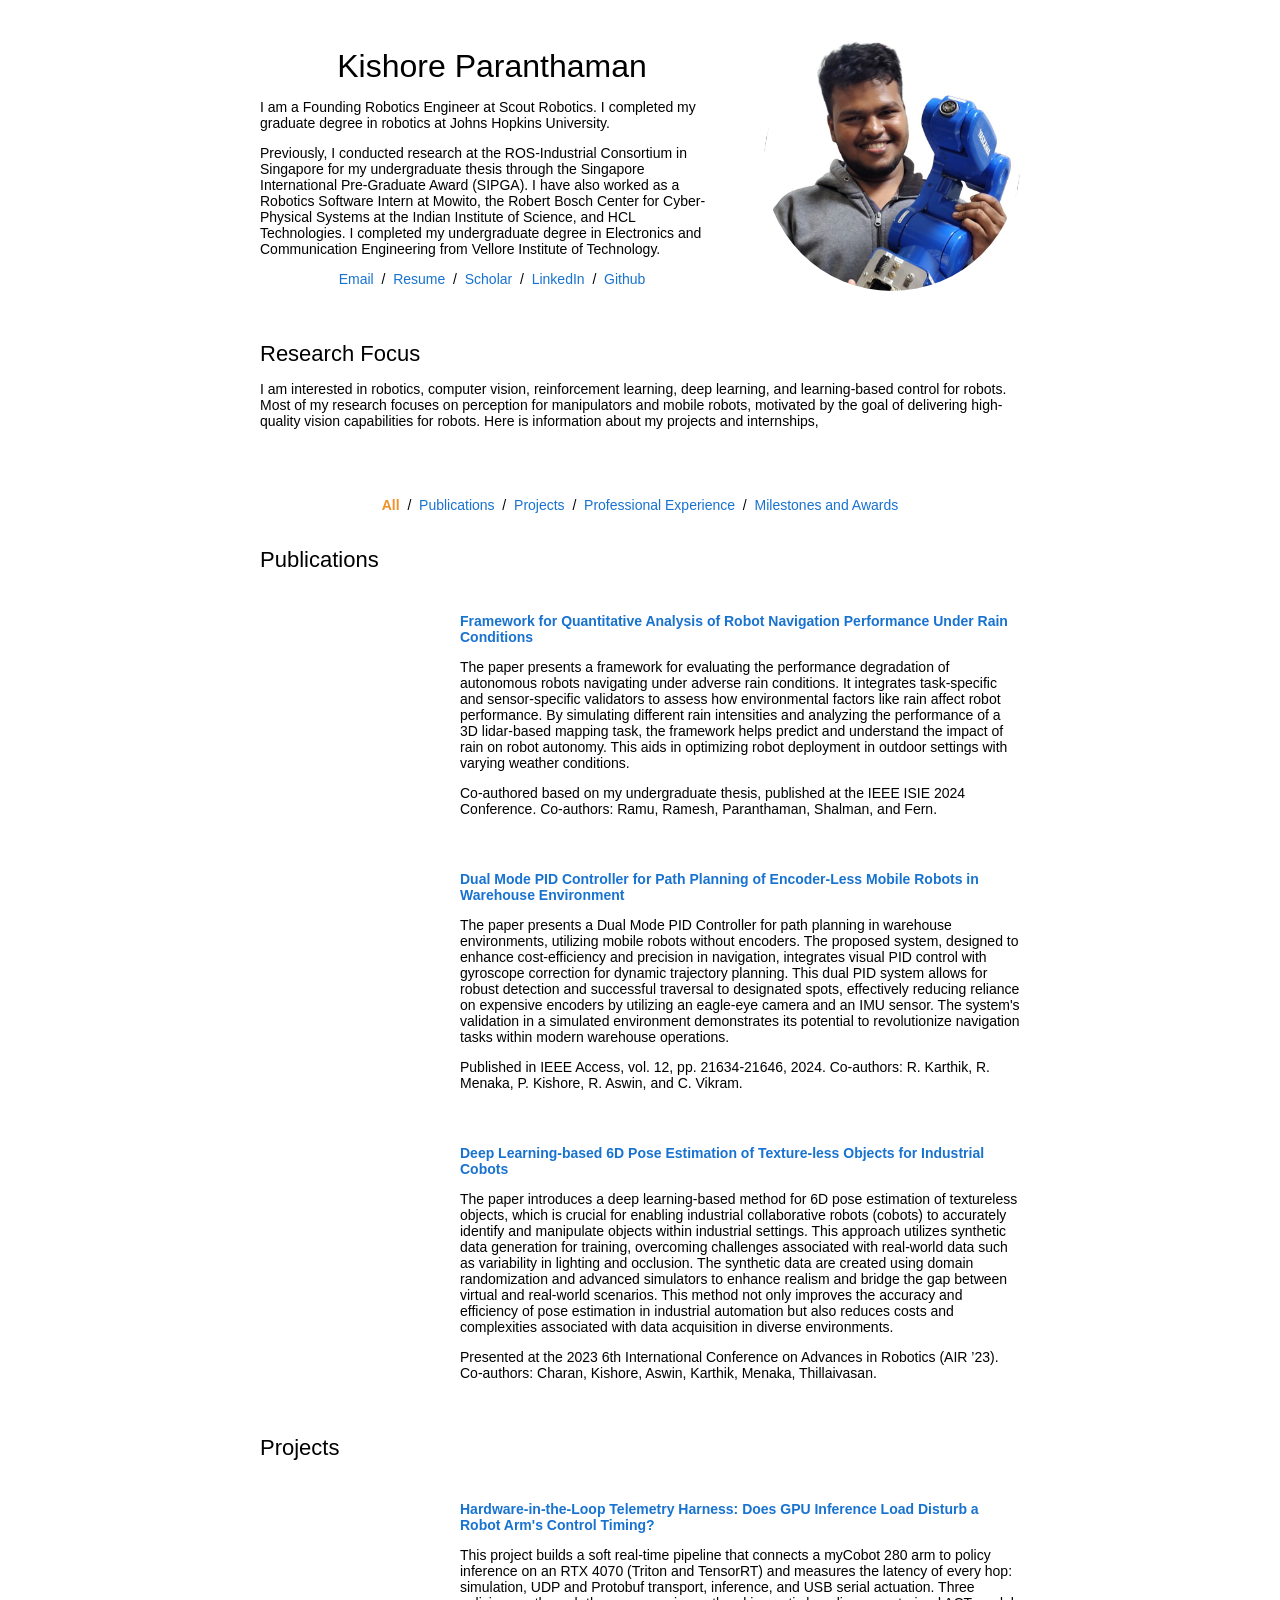
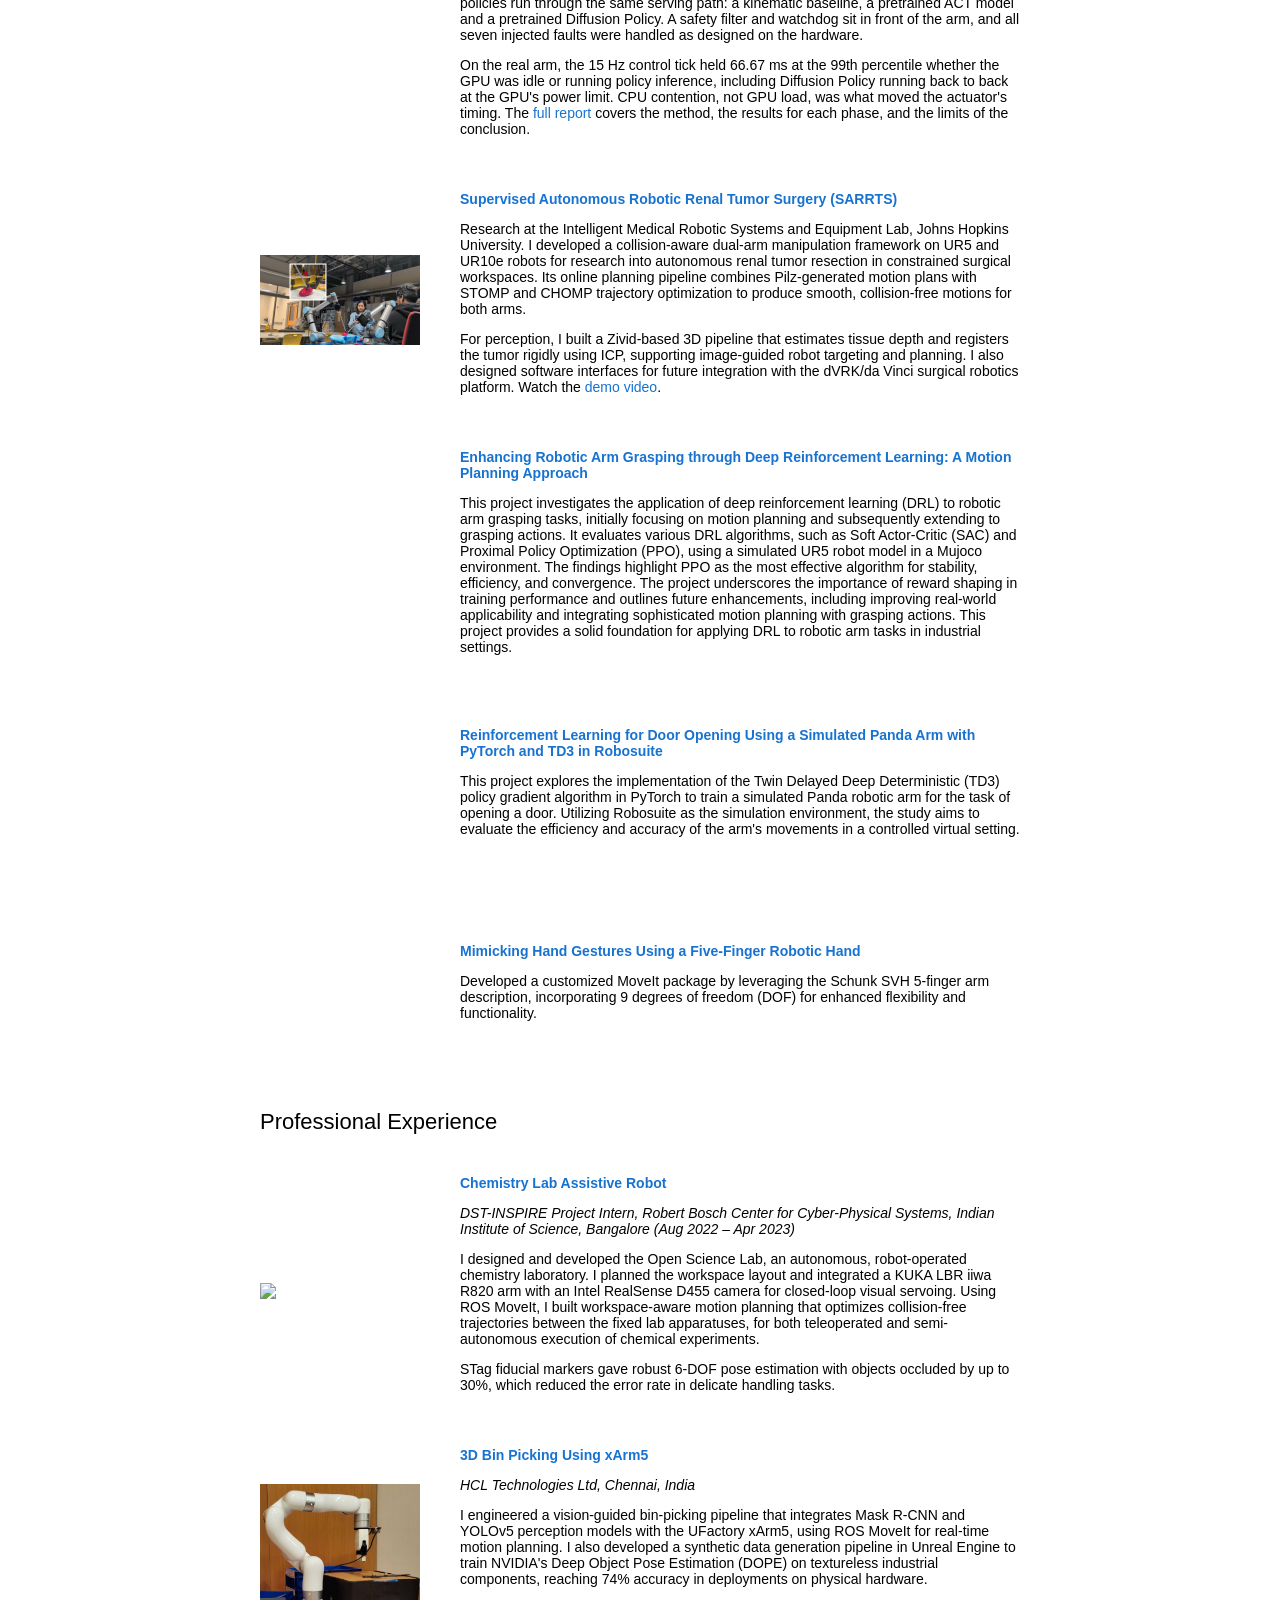
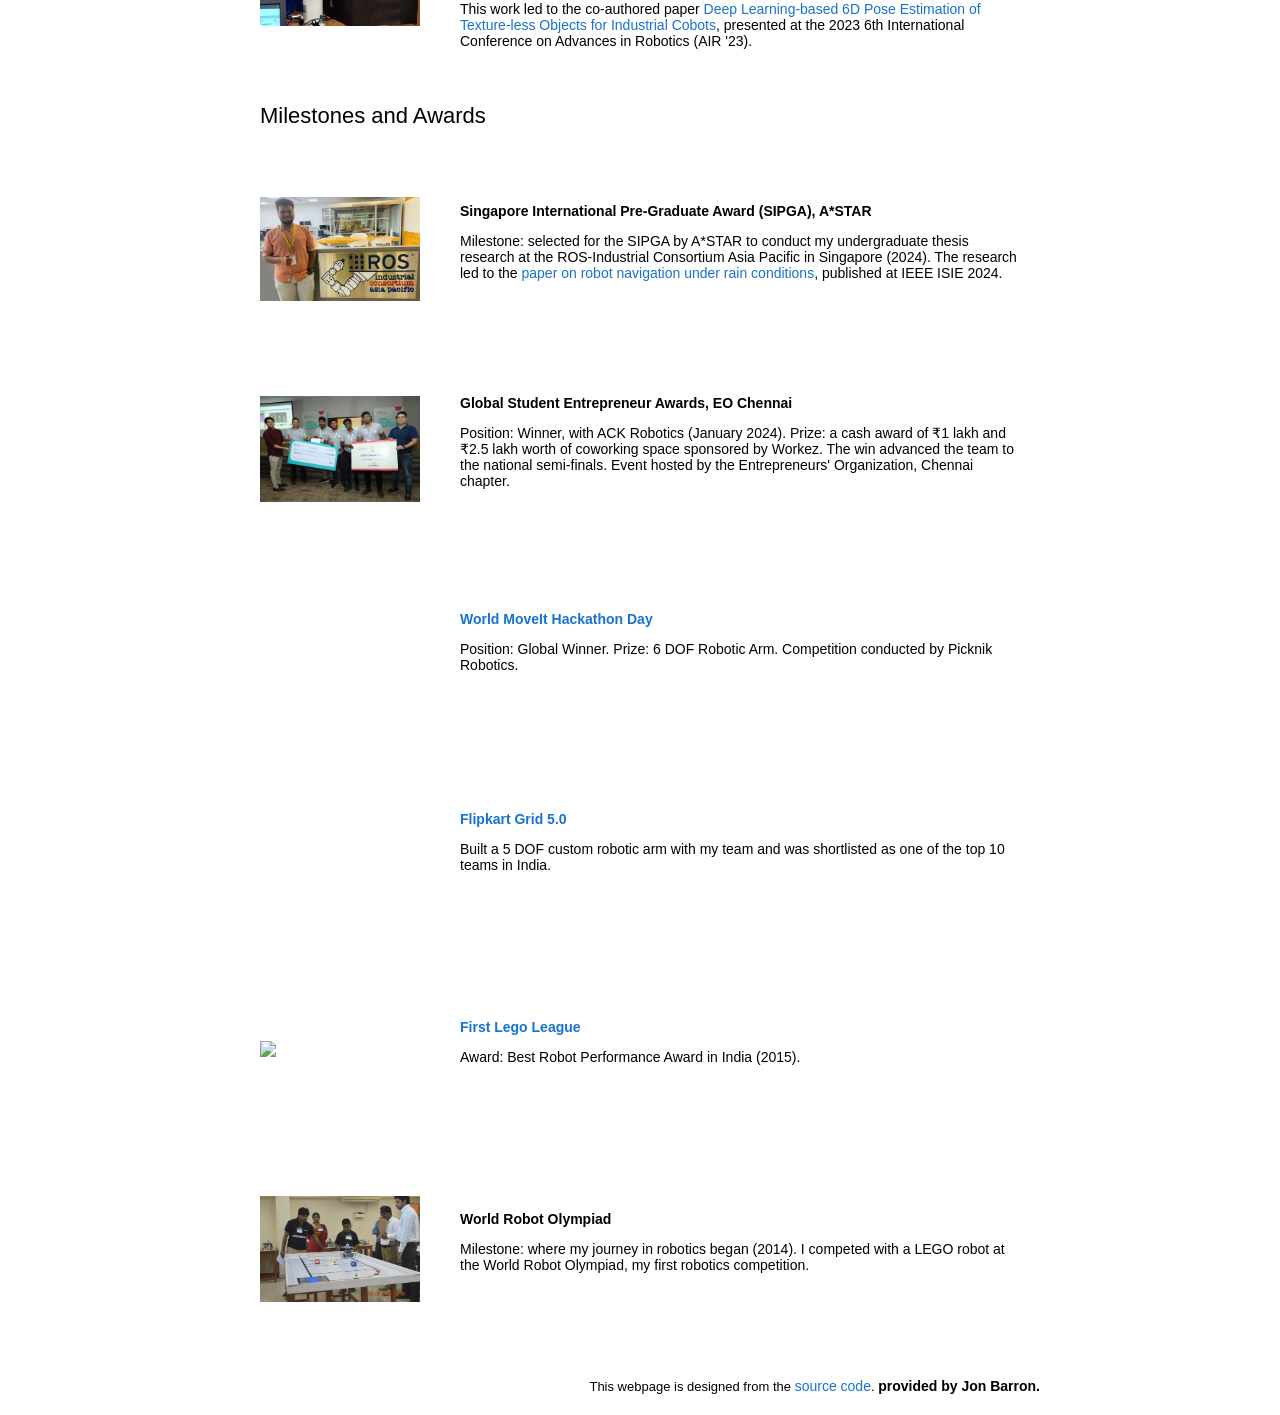
==== commit 40952c27: "Correct the HIL report and expand the experience entries Report page (checked line by line against t" ====
--- a/index.html
+++ b/index.html
@@ -29,7 +29,7 @@
                   Previously, I conducted research at the ROS-Industrial Consortium in Singapore for my undergraduate thesis through the Singapore International Pre-Graduate Award (SIPGA). I have also worked as a Robotics Software Intern at Mowito, the Robert Bosch Center for Cyber-Physical Systems at the Indian Institute of Science, and HCL Technologies. I completed my undergraduate degree in Electronics and Communication Engineering from Vellore Institute of Technology.
                 </p>
                 <p style="text-align:center">
-                  <a href="mailto:kparant1@jh.edu">Email</a> &nbsp;/&nbsp;
+                  <a href="mailto:kishoreparanthaman@gmail.com">Email</a> &nbsp;/&nbsp;
                   <a href="data/kishore_resume_.pdf">Resume</a> &nbsp;/&nbsp;
                   <a href="https://scholar.google.com/citations?user=MBH4NccAAAAJ&hl=en">Scholar</a> &nbsp;/&nbsp;
                   <a href="https://www.linkedin.com/in/kishore-paranthaman-23b554b3/">LinkedIn</a> &nbsp;/&nbsp;
@@ -200,7 +200,7 @@
                   <span class="papertitle">Hardware-in-the-Loop Telemetry Harness: Does GPU Inference Load Disturb a Robot Arm's Control Timing?</span>
                 </a>
                 <p>This project builds a soft real-time pipeline that connects a myCobot 280 arm to policy inference on an RTX 4070 (Triton and TensorRT) and measures the latency of every hop: simulation, UDP and Protobuf transport, inference, and USB serial actuation. Three policies run through the same serving path: a kinematic baseline, a pretrained ACT model and a pretrained Diffusion Policy. A safety filter and watchdog sit in front of the arm, and all seven injected faults were handled as designed on the hardware.</p>
-                <p>On the real arm, the 15 Hz control tick held 66.67 ms at the 99th percentile under every GPU load, including Diffusion Policy running back to back at the GPU's power limit. CPU contention, not GPU load, was what moved the actuator's timing. The <a href="hil-telemetry-harness/index.html">full report</a> covers the method, the results for each phase, and the limits of the conclusion.</p>
+                <p>On the real arm, the 15 Hz control tick held 66.67 ms at the 99th percentile whether the GPU was idle or running policy inference, including Diffusion Policy running back to back at the GPU's power limit. CPU contention, not GPU load, was what moved the actuator's timing. The <a href="hil-telemetry-harness/index.html">full report</a> covers the method, the results for each phase, and the limits of the conclusion.</p>
               </td>
             </tr>
 
@@ -342,7 +342,9 @@
                 <a href="https://drive.google.com/file/d/14F9vKpn5003j8k2ADMnK0UwLuQ1t_hcS/view?usp=drive_link">
                   <span class="papertitle">Chemistry Lab Assistive Robot</span>
                 </a>
-                <p>Conducted visual servoing using ROS MoveIt on KUKA LBR iiwa R820 using Intel Realsense D455 depth camera and resolved an algorithm to use a robotic arm to accomplish chemical experiments like humans.</p>
+                <p><em>DST-INSPIRE Project Intern, Robert Bosch Center for Cyber-Physical Systems, Indian Institute of Science, Bangalore (Aug 2022 &ndash; Apr 2023)</em></p>
+                <p>I designed and developed the Open Science Lab, an autonomous, robot-operated chemistry laboratory. I planned the workspace layout and integrated a KUKA LBR iiwa R820 arm with an Intel RealSense D455 camera for closed-loop visual servoing. Using ROS MoveIt, I built workspace-aware motion planning that optimizes collision-free trajectories between the fixed lab apparatuses, for both teleoperated and semi-autonomous execution of chemical experiments.</p>
+                <p>STag fiducial markers gave robust 6-DOF pose estimation with objects occluded by up to 30%, which reduced the error rate in delicate handling tasks.</p>
               </td>
             </tr>
 
@@ -364,7 +366,9 @@
                 <a href="https://drive.google.com/file/d/1zbF0K_ZhqqOh3T88rSeD5nOcD4FQRhQ5/view?usp=share_link">
                   <span class="papertitle">3D Bin Picking Using xArm5</span>
                 </a>
-                <p>3D Bin Pick and Place based on 6D pose estimation.</p>
+                <p><em>HCL Technologies Ltd, Chennai, India</em></p>
+                <p>I engineered a vision-guided bin-picking pipeline that integrates Mask R-CNN and YOLOv5 perception models with the UFactory xArm5, using ROS MoveIt for real-time motion planning. I also developed a synthetic data generation pipeline in Unreal Engine to train NVIDIA's Deep Object Pose Estimation (DOPE) on textureless industrial components, reaching 74% accuracy in deployments on physical hardware.</p>
+                <p>This work led to the co-authored paper <a href="https://dl.acm.org/doi/10.1145/3610419.3610506">Deep Learning-based 6D Pose Estimation of Texture-less Objects for Industrial Cobots</a>, presented at the 2023 6th International Conference on Advances in Robotics (AIR '23).</p>
               </td>
             </tr>
 
